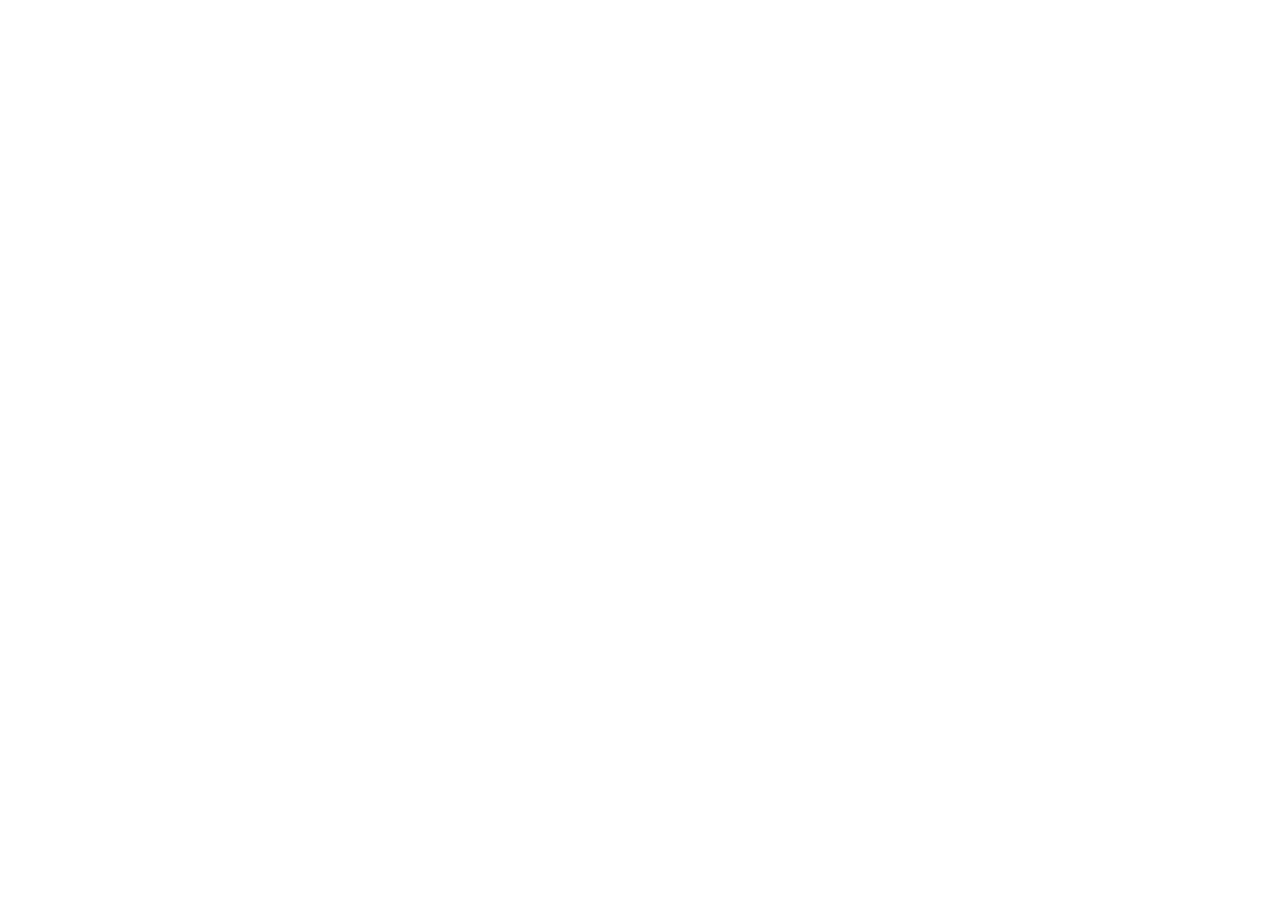
==== admin.html @ dae0c7b7 "Add files via upload" ====
<!doctype html>
<html lang="pt-BR">
<head>
  <meta charset="utf-8">
  <meta http-equiv="Content-Security-Policy" content="default-src 'self'; script-src 'self'; style-src 'self'; img-src 'self' https: data:; connect-src https://*.supabase.co https://viacep.com.br; base-uri 'none'; object-src 'none'; form-action 'self'">
  <meta name="referrer" content="strict-origin-when-cross-origin">
  <meta name="viewport" content="width=device-width, initial-scale=1">
  <meta name="robots" content="noindex, nofollow">
  <title>Painel do administrador</title>
  <link rel="icon" href="img/icon.svg" type="image/svg+xml">
  <link rel="stylesheet" href="css/style.css">
  <script type="module" src="js/admin.js"></script>
</head>
<body class="admin">
  <!-- LOGIN -->
  <section id="login" class="login" hidden>
    <form id="loginForm" class="card form login-card">
      <img src="img/icon.svg" alt="" width="48" height="48">
      <h1>Painel do lojista</h1>
      <label>E-mail<input name="email" type="email" required autocomplete="username" maxlength="120"></label>
      <label>Senha<input name="password" type="password" required autocomplete="current-password" maxlength="200"></label>
      <button class="btn primary block">Entrar</button>
      <p class="small muted center"><a href="./">← Voltar para a loja</a></p>
    </form>
  </section>

  <!-- PAINEL -->
  <div id="panel" hidden>
    <header class="topbar">
      <a href="./" class="brand" target="_blank" rel="noopener"><img src="img/icon.svg" alt="" width="30" height="30"><span>Painel</span></a>
      <nav class="nav tabs">
        <button data-tab="pedidos" class="active">Pedidos <b class="badge" id="badgePending" hidden></b></button>
        <button data-tab="produtos">Produtos <b class="badge warn" id="badgeStock" hidden></b></button>
        <button data-tab="sugestoes">Sugestões <b class="badge" id="badgeSugg" hidden></b></button>
      </nav>
      <div class="who"><span id="whoami"></span><button class="btn ghost sm" id="logout">Sair</button></div>
    </header>

    <main>
      <!-- PEDIDOS -->
      <section id="tab-pedidos" class="view">
        <div class="toolbar">
          <div class="chips" id="orderFilter">
            <button class="chip active" data-status="pendente">Pendentes</button>
            <button class="chip" data-status="confirmado">Confirmados</button>
            <button class="chip" data-status="enviado">Enviados</button>
            <button class="chip" data-status="concluido">Concluídos</button>
            <button class="chip" data-status="recusado">Recusados</button>
            <button class="chip" data-status="cancelado">Cancelados</button>
            <button class="chip" data-status="">Todos</button>
          </div>
          <button class="btn ghost sm" id="refreshOrders">↻ Atualizar</button>
        </div>
        <div id="orders" class="orders"></div>
      </section>

      <!-- PRODUTOS -->
      <section id="tab-produtos" class="view" hidden>
        <div class="toolbar">
          <div class="chips" id="productFilter">
            <button class="chip active" data-type="">Todos</button>
            <button class="chip" data-type="avulsa">Cartas avulsas</button>
            <button class="chip" data-type="lacrado">Lacrados</button>
            <button class="chip" data-type="baixo">Estoque baixo</button>
          </div>
          <div class="toolbar-right">
            <input type="search" id="productSearch" placeholder="Buscar produto…" aria-label="Buscar produto">
            <button class="btn primary" id="newProduct">+ Novo produto</button>
          </div>
        </div>
        <div class="table-wrap">
          <table class="table">
            <thead><tr><th></th><th>Produto</th><th>Tipo</th><th>Preço</th><th>Estoque</th><th>Visível</th><th></th></tr></thead>
            <tbody id="productRows"></tbody>
          </table>
        </div>
      </section>

      <!-- SUGESTÕES -->
      <section id="tab-sugestoes" class="view" hidden>
        <div class="toolbar"><h2>Sugestões dos clientes</h2></div>
        <div id="suggestions" class="suggestions"></div>
      </section>
    </main>
  </div>

  <!-- FORM PRODUTO -->
  <dialog id="productDialog" class="dialog wide">
    <form id="productForm" class="form" method="dialog">
      <div class="dialog-head"><h2 id="productFormTitle">Novo produto</h2><button type="button" class="icon-btn" data-close aria-label="Fechar">✕</button></div>
      <div class="grid-2">
        <label>Tipo
          <select name="type" required>
            <option value="avulsa">Carta avulsa</option>
            <option value="lacrado">Produto lacrado</option>
          </select>
        </label>
        <label>Nome<input name="name" required maxlength="150" placeholder="Ex.: Pikachu ex / Booster Box Surging Sparks"></label>
        <label>Coleção / expansão<input name="set_name" maxlength="100" placeholder="Ex.: Escarlate e Violeta 151"></label>
        <label data-only="avulsa">Número da carta<input name="card_number" maxlength="30" placeholder="Ex.: 025/165"></label>
        <label data-only="avulsa">Raridade<input name="rarity" maxlength="60" placeholder="Ex.: Ilustração Rara"></label>
        <label data-only="avulsa">Condição
          <select name="condition">
            <option value="">—</option>
            <option>NM (Praticamente nova)</option>
            <option>SP (Levemente jogada)</option>
            <option>MP (Moderadamente jogada)</option>
            <option>HP (Muito jogada)</option>
            <option>D (Danificada)</option>
          </select>
        </label>
        <label>Idioma
          <select name="language">
            <option value="">—</option>
            <option>Português</option><option>Inglês</option><option>Japonês</option><option>Espanhol</option><option>Outro</option>
          </select>
        </label>
        <label>Preço (R$)<input name="price" required inputmode="decimal" placeholder="0,00"></label>
        <label>Estoque<input name="stock" required type="number" min="0" max="100000" step="1" value="1"></label>
        <div class="span-2 image-field">
          <div id="imagePreview" class="image-preview"></div>
          <div class="image-inputs">
            <label>Imagem<input type="file" id="imageFile" accept="image/jpeg,image/png,image/webp"></label>
            <label>…ou link da imagem (https)<input name="image" maxlength="300" placeholder="https://…"></label>
          </div>
        </div>
        <label class="span-2">Descrição<textarea name="description" rows="3" maxlength="2000"></textarea></label>
        <label class="check"><input type="checkbox" name="active" checked> Visível na loja</label>
        <label class="check"><input type="checkbox" name="featured"> Destaque</label>
      </div>
      <div class="dialog-actions">
        <button type="button" class="btn ghost" data-close>Cancelar</button>
        <button class="btn primary" id="saveProduct">Salvar produto</button>
      </div>
    </form>
  </dialog>
</body>
</html>
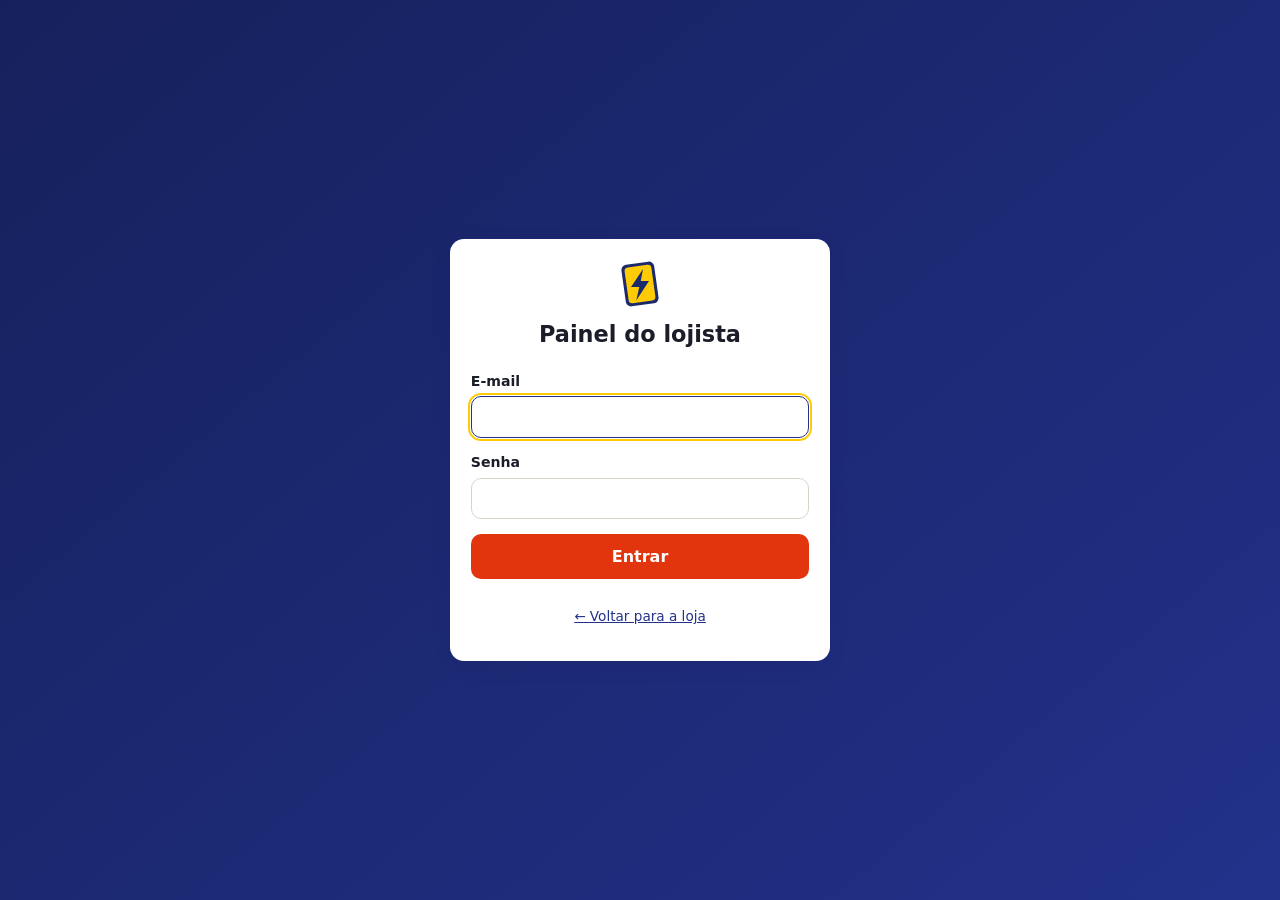
==== commit daf6a12e: "Corrige caminhos do painel admin e aceita URL do Supabase com /rest/v1 - admin.html: CSS, JS e ícone" ====
--- a/admin.html
+++ b/admin.html
@@ -7,15 +7,15 @@
   <meta name="viewport" content="width=device-width, initial-scale=1">
   <meta name="robots" content="noindex, nofollow">
   <title>Painel do administrador</title>
-  <link rel="icon" href="img/icon.svg" type="image/svg+xml">
-  <link rel="stylesheet" href="css/style.css">
-  <script type="module" src="js/admin.js"></script>
+  <link rel="icon" href="icon.svg" type="image/svg+xml">
+  <link rel="stylesheet" href="style.css">
+  <script type="module" src="admin.js"></script>
 </head>
 <body class="admin">
   <!-- LOGIN -->
   <section id="login" class="login" hidden>
     <form id="loginForm" class="card form login-card">
-      <img src="img/icon.svg" alt="" width="48" height="48">
+      <img src="icon.svg" alt="" width="48" height="48">
       <h1>Painel do lojista</h1>
       <label>E-mail<input name="email" type="email" required autocomplete="username" maxlength="120"></label>
       <label>Senha<input name="password" type="password" required autocomplete="current-password" maxlength="200"></label>
@@ -27,7 +27,7 @@
   <!-- PAINEL -->
   <div id="panel" hidden>
     <header class="topbar">
-      <a href="./" class="brand" target="_blank" rel="noopener"><img src="img/icon.svg" alt="" width="30" height="30"><span>Painel</span></a>
+      <a href="./" class="brand" target="_blank" rel="noopener"><img src="icon.svg" alt="" width="30" height="30"><span>Painel</span></a>
       <nav class="nav tabs">
         <button data-tab="pedidos" class="active">Pedidos <b class="badge" id="badgePending" hidden></b></button>
         <button data-tab="produtos">Produtos <b class="badge warn" id="badgeStock" hidden></b></button>
--- a/style.css
+++ b/style.css
@@ -0,0 +1,233 @@
+:root {
+  --navy: #16215c; --navy-2: #22318a; --yellow: #ffcb05; --yellow-2: #ffe066; --red: #e3350d; --green: #1f9d55;
+  --bg: #f6f4ee; --card: #fff; --ink: #1b1d29; --muted: #6b6f80; --line: #e6e2d8;
+  --radius: 14px; --shadow: 0 1px 2px rgba(22,33,92,.06), 0 6px 20px rgba(22,33,92,.07);
+  --font: ui-sans-serif, system-ui, -apple-system, "Segoe UI", Roboto, "Helvetica Neue", Arial, sans-serif;
+}
+* { box-sizing: border-box; }
+html { -webkit-text-size-adjust: 100%; }
+body { margin: 0; font-family: var(--font); background: var(--bg); color: var(--ink); line-height: 1.45; }
+img { max-width: 100%; display: block; }
+a { color: var(--navy-2); }
+h1, h2, h3, h4 { line-height: 1.15; margin: 0 0 .4em; }
+[hidden] { display: none !important; }
+.muted { color: var(--muted); } .small { font-size: .85rem; } .center { text-align: center; }
+
+/* ---------- Top */
+.ribbon { background: var(--yellow); color: var(--navy); text-align: center; font-size: .9rem; padding: .45rem 1rem; }
+.topbar { position: sticky; top: 0; z-index: 20; display: flex; align-items: center; gap: 1.2rem; padding: .7rem clamp(1rem, 4vw, 2.5rem); background: var(--navy); color: #fff; box-shadow: 0 2px 10px rgba(0,0,0,.15); }
+.brand { display: flex; align-items: center; gap: .55rem; color: #fff; text-decoration: none; font-weight: 800; font-size: 1.15rem; letter-spacing: -.01em; }
+.nav { display: flex; gap: .3rem; flex: 1; overflow-x: auto; }
+.nav a, .nav button { color: #dfe3ff; text-decoration: none; padding: .45rem .8rem; border-radius: 999px; font: inherit; font-size: .95rem; background: none; border: 0; cursor: pointer; white-space: nowrap; display: inline-flex; align-items: center; gap: .35rem; }
+.nav a:hover, .nav button:hover { background: rgba(255,255,255,.08); }
+.nav a.active, .nav button.active { background: rgba(255,255,255,.14); color: #fff; }
+.cart-btn { display: flex; align-items: center; gap: .45rem; background: var(--yellow); color: var(--navy); border: 0; border-radius: 999px; padding: .5rem .95rem; font: inherit; font-weight: 700; cursor: pointer; }
+.cart-btn b { background: var(--navy); color: #fff; border-radius: 999px; min-width: 1.5rem; padding: 0 .4rem; text-align: center; font-size: .85rem; }
+.cart-btn b.bump { animation: bump .35s; }
+@keyframes bump { 50% { transform: scale(1.4); } }
+.who { display: flex; align-items: center; gap: .6rem; font-size: .9rem; }
+.badge { background: var(--red); color: #fff; border-radius: 999px; font-size: .72rem; padding: .05rem .45rem; }
+.badge.warn { background: var(--yellow); color: var(--navy); }
+
+main { max-width: 1200px; margin: 0 auto; padding: 1.5rem clamp(1rem, 4vw, 2.5rem) 3rem; min-height: 60vh; }
+.view.narrow { max-width: 640px; margin: 0 auto; }
+.footer { text-align: center; padding: 2rem 1rem; border-top: 1px solid var(--line); color: var(--ink); }
+.footer p { margin: .2rem 0; }
+
+/* ---------- Hero */
+.hero { display: grid; grid-template-columns: 1.4fr 1fr; gap: 2rem; align-items: center; background: linear-gradient(120deg, var(--navy) 0%, var(--navy-2) 70%, #3a4fc2 100%); color: #fff; border-radius: 22px; padding: clamp(1.5rem, 4vw, 3rem); margin-bottom: 1.8rem; overflow: hidden; position: relative; }
+.hero::after { content: ""; position: absolute; inset: auto -10% -60% 40%; height: 120%; background: radial-gradient(circle, rgba(255,203,5,.25), transparent 60%); pointer-events: none; }
+.eyebrow { text-transform: uppercase; letter-spacing: .12em; font-size: .75rem; color: var(--yellow); font-weight: 700; margin: 0 0 .6rem; }
+.hero h1 { font-size: clamp(1.7rem, 4vw, 2.7rem); letter-spacing: -.02em; }
+.hero h1 span { color: var(--yellow); }
+.lead { color: #cfd5ff; max-width: 36ch; margin: 0; }
+.hero-cards { position: relative; height: 190px; }
+.hero-cards i { position: absolute; width: 120px; height: 168px; border-radius: 10px; left: 50%; top: 10px; background: linear-gradient(135deg, #fff6c7, var(--yellow) 40%, #f59e0b); border: 5px solid #ffe066; box-shadow: 0 10px 30px rgba(0,0,0,.35); }
+.hero-cards i:nth-child(1) { transform: translateX(-120%) rotate(-14deg); background: linear-gradient(135deg, #ffd5c7, var(--red)); }
+.hero-cards i:nth-child(2) { transform: translateX(-50%) rotate(0); z-index: 1; }
+.hero-cards i:nth-child(3) { transform: translateX(20%) rotate(14deg); background: linear-gradient(135deg, #c7e3ff, #3b82f6); }
+
+/* ---------- Toolbar & chips */
+.toolbar { display: flex; flex-wrap: wrap; gap: .8rem; align-items: center; justify-content: space-between; margin-bottom: 1.2rem; }
+.toolbar h2 { margin: 0; }
+.toolbar-right { display: flex; gap: .6rem; flex-wrap: wrap; align-items: center; }
+.chips { display: flex; gap: .4rem; flex-wrap: wrap; }
+.chip { border: 1px solid var(--line); background: var(--card); padding: .45rem .9rem; border-radius: 999px; font: inherit; font-size: .9rem; cursor: pointer; color: var(--ink); }
+.chip.active { background: var(--navy); color: #fff; border-color: var(--navy); }
+input, select, textarea { font: inherit; color: inherit; border: 1px solid #d7d3c8; border-radius: 10px; padding: .6rem .75rem; background: #fff; width: 100%; }
+input:focus, select:focus, textarea:focus { outline: 2px solid var(--yellow); outline-offset: 1px; border-color: var(--navy-2); }
+.toolbar-right input[type=search] { width: 230px; }
+.toolbar-right select { width: auto; }
+.check { display: inline-flex; align-items: center; gap: .4rem; font-size: .9rem; white-space: nowrap; }
+.check input { width: auto; }
+
+/* ---------- Buttons */
+.btn { display: inline-flex; align-items: center; justify-content: center; gap: .4rem; border: 0; border-radius: 10px; padding: .7rem 1.1rem; font: inherit; font-weight: 700; cursor: pointer; text-decoration: none; transition: transform .1s, filter .15s; }
+.btn:active { transform: translateY(1px); }
+.btn:disabled { opacity: .45; cursor: not-allowed; }
+.btn.sm { padding: .45rem .8rem; font-size: .88rem; }
+.btn.block { width: 100%; }
+.btn.primary { background: var(--red); color: #fff; } .btn.primary:hover:not(:disabled) { filter: brightness(1.08); }
+.btn.success { background: var(--green); color: #fff; }
+.btn.danger { background: #fff; color: var(--red); border: 1px solid #f3b9a9; }
+.btn.ghost { background: transparent; color: inherit; border: 1px solid currentColor; opacity: .9; }
+.btn.whatsapp { background: #25d366; color: #073b1c; }
+.icon-btn { border: 0; background: none; font-size: 1.1rem; cursor: pointer; padding: .3rem .5rem; border-radius: 8px; color: inherit; }
+.icon-btn:hover { background: rgba(0,0,0,.06); }
+.link { background: none; border: 0; padding: 0; font: inherit; font-size: .88rem; color: var(--navy-2); cursor: pointer; text-decoration: underline; text-underline-offset: 2px; }
+.link.danger { color: var(--red); }
+
+/* ---------- Product grid */
+.grid { display: grid; grid-template-columns: repeat(auto-fill, minmax(215px, 1fr)); gap: 1.1rem; }
+.product { background: var(--card); border-radius: var(--radius); box-shadow: var(--shadow); overflow: hidden; display: flex; flex-direction: column; transition: transform .18s, box-shadow .18s; }
+.product:hover { transform: translateY(-3px); box-shadow: 0 10px 30px rgba(22,33,92,.14); }
+.product.out { opacity: .6; }
+.product-media { position: relative; border: 0; padding: 0; background: #efece3; cursor: pointer; aspect-ratio: 5 / 6; overflow: hidden; }
+.product-media::after { content: ""; position: absolute; inset: 0; background: linear-gradient(115deg, transparent 30%, rgba(255,255,255,.45) 45%, transparent 60%); transform: translateX(-100%); transition: transform .7s; pointer-events: none; }
+.product:hover .product-media::after { transform: translateX(100%); }
+.thumb { width: 100%; height: 100%; object-fit: contain; padding: .6rem; }
+.thumb-empty { display: grid; place-items: center; background: repeating-linear-gradient(45deg, #ece8dc 0 10px, #f3f0e7 10px 20px); }
+.thumb-empty span { font-weight: 800; letter-spacing: .15em; font-size: .7rem; color: var(--muted); border: 2px dashed #cfc9b8; padding: .4rem .6rem; border-radius: 6px; }
+.tag { position: absolute; top: .6rem; left: .6rem; font-size: .7rem; font-weight: 800; text-transform: uppercase; letter-spacing: .06em; padding: .22rem .55rem; border-radius: 6px; background: var(--navy); color: #fff; }
+.tag.lacrado { background: var(--red); }
+.tag.star { top: auto; bottom: .6rem; background: var(--yellow); color: var(--navy); }
+.tag.inline { position: static; display: inline-block; }
+.product-body { padding: .85rem .95rem 1rem; display: flex; flex-direction: column; flex: 1; }
+.product-body h3 { font-size: 1rem; margin-bottom: .2rem; }
+.detail { color: var(--muted); font-size: .8rem; margin: 0 0 .8rem; min-height: 1.2em; }
+.product-foot { margin-top: auto; display: flex; align-items: flex-end; justify-content: space-between; gap: .5rem; }
+.price { font-size: 1.15rem; color: var(--navy); display: block; }
+.price.big { font-size: 1.7rem; font-weight: 800; margin: .6rem 0 .1rem; }
+.stock { color: var(--muted); font-size: .75rem; } .stock.low { color: var(--red); font-weight: 700; }
+.empty { color: var(--muted); text-align: center; padding: 2.5rem 1rem; grid-column: 1 / -1; }
+
+/* ---------- Cards & forms */
+.card { background: var(--card); border-radius: var(--radius); box-shadow: var(--shadow); padding: 1.3rem; }
+.form { display: grid; gap: .9rem; }
+.form label { display: grid; gap: .3rem; font-size: .88rem; font-weight: 600; }
+.form label small { font-weight: 400; color: var(--muted); }
+.form label.check { display: inline-flex; font-weight: 500; }
+.row-form { grid-template-columns: 1fr 1fr auto; align-items: end; }
+.grid-2 { display: grid; grid-template-columns: 1fr 1fr; gap: .8rem 1rem; }
+.span-2 { grid-column: span 2; }
+.hp { position: absolute; left: -9999px; width: 1px; height: 1px; opacity: 0; }
+.notice { background: #fff8d6; border: 1px solid #f5e08a; color: #5b4a00; padding: .7rem .9rem; border-radius: 10px; font-size: .9rem; margin: 0; }
+.shipping-info { font-size: .92rem; color: var(--muted); }
+.shipping-info.free { background: #e5f7ec; color: #0f6b38; font-weight: 700; padding: .7rem .9rem; border-radius: 10px; }
+.sum { display: flex; justify-content: space-between; align-items: center; padding: .25rem 0; gap: 1rem; }
+.sum.big { font-size: 1.1rem; border-top: 1px dashed var(--line); padding-top: .6rem; margin-top: .3rem; }
+
+/* ---------- Drawer */
+.drawer-backdrop { position: fixed; inset: 0; background: rgba(10,14,40,.45); z-index: 40; }
+.drawer { position: fixed; top: 0; right: 0; bottom: 0; width: min(420px, 100%); background: var(--bg); z-index: 41; display: flex; flex-direction: column; transform: translateX(100%); transition: transform .25s ease; box-shadow: -10px 0 30px rgba(0,0,0,.2); }
+.drawer.open { transform: none; }
+.drawer-head, .dialog-head { display: flex; justify-content: space-between; align-items: center; gap: 1rem; }
+.drawer-head { padding: 1rem 1.2rem; border-bottom: 1px solid var(--line); }
+.drawer-head h2, .dialog-head h2 { margin: 0; font-size: 1.25rem; }
+.cart-items { flex: 1; overflow-y: auto; padding: .6rem 1.2rem; }
+.cart-line { display: grid; grid-template-columns: 58px 1fr auto; gap: .8rem; padding: .8rem 0; border-bottom: 1px solid var(--line); align-items: center; }
+.cart-thumb { width: 58px; height: 70px; object-fit: contain; background: #efece3; border-radius: 8px; }
+.cart-thumb.thumb-empty span { font-size: .5rem; padding: .2rem; }
+.cart-info { display: grid; gap: .2rem; font-size: .92rem; }
+.cart-right { display: grid; justify-items: end; gap: .3rem; font-size: .92rem; }
+.drawer-foot { padding: 1rem 1.2rem 1.3rem; border-top: 1px solid var(--line); background: #fff; display: grid; gap: .6rem; }
+.drawer-foot p { margin: 0; }
+.qty { display: inline-flex; align-items: center; border: 1px solid var(--line); border-radius: 10px; background: #fff; width: max-content; }
+.qty button { border: 0; background: none; width: 2.2rem; height: 2.2rem; font-size: 1.1rem; cursor: pointer; color: var(--navy); }
+.qty.sm button { width: 1.8rem; height: 1.8rem; font-size: 1rem; }
+.qty-val, .stock-val { min-width: 1.8rem; text-align: center; font-weight: 700; }
+.stock-val.low { color: var(--red); }
+
+/* ---------- Dialogs */
+.dialog { border: 0; border-radius: 18px; padding: 1.3rem; width: min(560px, calc(100% - 1.5rem)); max-height: calc(100dvh - 2rem); box-shadow: 0 20px 60px rgba(0,0,0,.3); background: var(--bg); color: var(--ink); }
+.dialog.wide { width: min(760px, calc(100% - 1.5rem)); }
+.dialog::backdrop { background: rgba(10,14,40,.55); }
+.dialog-actions { display: flex; justify-content: flex-end; gap: .6rem; }
+.pd { display: grid; grid-template-columns: 1fr 1.1fr; gap: 1.3rem; margin-top: .8rem; }
+.pd-media { background: #efece3; border-radius: 12px; aspect-ratio: 5 / 6; overflow: hidden; }
+.pd-img { width: 100%; height: 100%; object-fit: contain; padding: .8rem; }
+.pd-info h2 { font-size: 1.4rem; }
+.specs { display: grid; grid-template-columns: auto 1fr; gap: .25rem .8rem; font-size: .9rem; margin: .6rem 0; }
+.specs dt { color: var(--muted); } .specs dd { margin: 0; font-weight: 600; }
+.pd-desc { font-size: .92rem; white-space: pre-line; }
+.pd-buy { display: flex; gap: .6rem; margin-top: .8rem; flex-wrap: wrap; }
+.done { text-align: center; display: grid; gap: .6rem; justify-items: center; }
+.done p { margin: 0; }
+.done-icon { width: 64px; height: 64px; border-radius: 50%; background: var(--green); color: #fff; display: grid; place-items: center; font-size: 2rem; font-weight: 800; }
+.code { font-family: ui-monospace, SFMono-Regular, Menlo, monospace; font-size: 1.7rem; font-weight: 800; letter-spacing: .08em; background: var(--yellow); color: var(--navy); padding: .3rem .9rem; border-radius: 10px; }
+.code.sm { font-size: 1rem; padding: .15rem .5rem; }
+
+/* ---------- Orders */
+.order-view { margin-top: 1rem; display: grid; gap: .5rem; }
+.order-top { display: flex; justify-content: space-between; align-items: center; gap: .8rem; flex-wrap: wrap; }
+.order-items { list-style: none; padding: 0; margin: .3rem 0; display: grid; gap: .35rem; font-size: .92rem; }
+.order-items li { display: flex; justify-content: space-between; gap: 1rem; }
+.status { font-size: .78rem; font-weight: 800; padding: .25rem .65rem; border-radius: 999px; background: #eee; }
+.s-pendente { background: #fff1c2; color: #7a5b00; } .s-confirmado { background: #dcfce7; color: #166534; }
+.s-enviado { background: #dbeafe; color: #1e40af; } .s-concluido { background: #e0e7ff; color: #3730a3; }
+.s-recusado, .s-cancelado { background: #fee2e2; color: #991b1b; }
+.orders, .suggestions { display: grid; gap: 1rem; }
+.order { display: grid; gap: .9rem; border-left: 5px solid #ddd; }
+.s-border-pendente { border-left-color: var(--yellow); } .s-border-confirmado { border-left-color: var(--green); }
+.s-border-enviado { border-left-color: #3b82f6; } .s-border-recusado, .s-border-cancelado { border-left-color: var(--red); opacity: .8; }
+.order-grid { display: grid; grid-template-columns: 1fr 1.2fr; gap: 1.4rem; }
+.order-customer p { margin: .15rem 0; font-size: .92rem; }
+.order-items-box { background: #faf9f5; border: 1px solid var(--line); border-radius: 10px; padding: .8rem 1rem; }
+.inline-money { display: inline-flex; align-items: center; gap: .3rem; font-weight: 600; }
+.money { width: 110px; text-align: right; padding: .4rem .6rem; }
+.free-badge { background: #e5f7ec; color: #0f6b38; font-weight: 800; font-size: .8rem; padding: .2rem .55rem; border-radius: 6px; }
+.order-actions { display: flex; flex-wrap: wrap; align-items: center; gap: .7rem; }
+.spacer { flex: 1; }
+
+/* ---------- Admin table */
+.admin main { max-width: 1280px; }
+.table-wrap { overflow-x: auto; background: var(--card); border-radius: var(--radius); box-shadow: var(--shadow); }
+.table { width: 100%; border-collapse: collapse; font-size: .92rem; }
+.table th { text-align: left; font-size: .75rem; text-transform: uppercase; letter-spacing: .06em; color: var(--muted); padding: .8rem; border-bottom: 1px solid var(--line); }
+.table td { padding: .6rem .8rem; border-bottom: 1px solid var(--line); vertical-align: middle; }
+.table tr.inactive td { opacity: .5; }
+.table-thumb { width: 44px; height: 54px; object-fit: contain; background: #efece3; border-radius: 6px; }
+.table-thumb.thumb-empty span { font-size: .42rem; letter-spacing: 0; padding: .15rem; border-width: 1px; }
+.row-actions { white-space: nowrap; display: flex; gap: .8rem; }
+.switch { position: relative; display: inline-block; width: 40px; height: 22px; }
+.switch input { opacity: 0; width: 0; height: 0; }
+.switch span { position: absolute; inset: 0; background: #ccc; border-radius: 999px; transition: .2s; cursor: pointer; }
+.switch span::before { content: ""; position: absolute; width: 16px; height: 16px; left: 3px; top: 3px; background: #fff; border-radius: 50%; transition: .2s; }
+.switch input:checked + span { background: var(--green); }
+.switch input:checked + span::before { transform: translateX(18px); }
+.switch input:focus-visible + span { outline: 2px solid var(--yellow); }
+.image-field { display: grid; grid-template-columns: 110px 1fr; gap: 1rem; align-items: center; }
+.image-preview { width: 110px; height: 132px; background: #efece3; border-radius: 10px; display: grid; place-items: center; overflow: hidden; }
+.image-preview img { width: 100%; height: 100%; object-fit: contain; }
+.image-inputs { display: grid; gap: .6rem; }
+.suggestion { display: grid; gap: .3rem; border-left: 5px solid var(--yellow); }
+.suggestion p { margin: 0; }
+.suggestion select { width: auto; padding: .3rem .5rem; font-size: .85rem; }
+.sg-vista { border-left-color: #93c5fd; } .sg-atendida { border-left-color: var(--green); } .sg-arquivada { border-left-color: #ccc; opacity: .65; }
+.login { min-height: 100dvh; display: grid; place-items: center; padding: 1rem; background: linear-gradient(140deg, var(--navy), var(--navy-2)); }
+.login-card { width: min(380px, 100%); justify-items: stretch; }
+.login-card img { justify-self: center; }
+.login-card h1 { text-align: center; font-size: 1.4rem; }
+
+/* ---------- Toasts */
+.toasts { position: fixed; bottom: 1.2rem; left: 50%; transform: translateX(-50%); z-index: 100; display: grid; gap: .5rem; width: min(420px, calc(100% - 2rem)); }
+.toast { background: var(--navy); color: #fff; padding: .75rem 1rem; border-radius: 10px; box-shadow: 0 8px 24px rgba(0,0,0,.25); font-size: .92rem; transition: opacity .4s, transform .4s; }
+.toast-err { background: #b91c1c; } .toast-warn { background: #a16207; }
+.toast.out { opacity: 0; transform: translateY(8px); }
+
+/* ---------- Responsivo */
+@media (max-width: 800px) {
+  .hero { grid-template-columns: 1fr; } .hero-cards { display: none; }
+  .order-grid, .pd { grid-template-columns: 1fr; }
+  .topbar { flex-wrap: wrap; gap: .6rem; }
+  .topbar .nav { order: 3; flex-basis: 100%; }
+  .cart-btn, .who { margin-left: auto; }
+  .cart-btn span { display: none; }
+}
+@media (max-width: 560px) {
+  .grid { grid-template-columns: repeat(2, 1fr); gap: .7rem; }
+  .product-foot { flex-direction: column; align-items: stretch; }
+  .grid-2, .row-form { grid-template-columns: 1fr; } .span-2 { grid-column: auto; }
+  .toolbar-right, .toolbar-right input[type=search] { width: 100%; }
+  .image-field { grid-template-columns: 1fr; }
+}
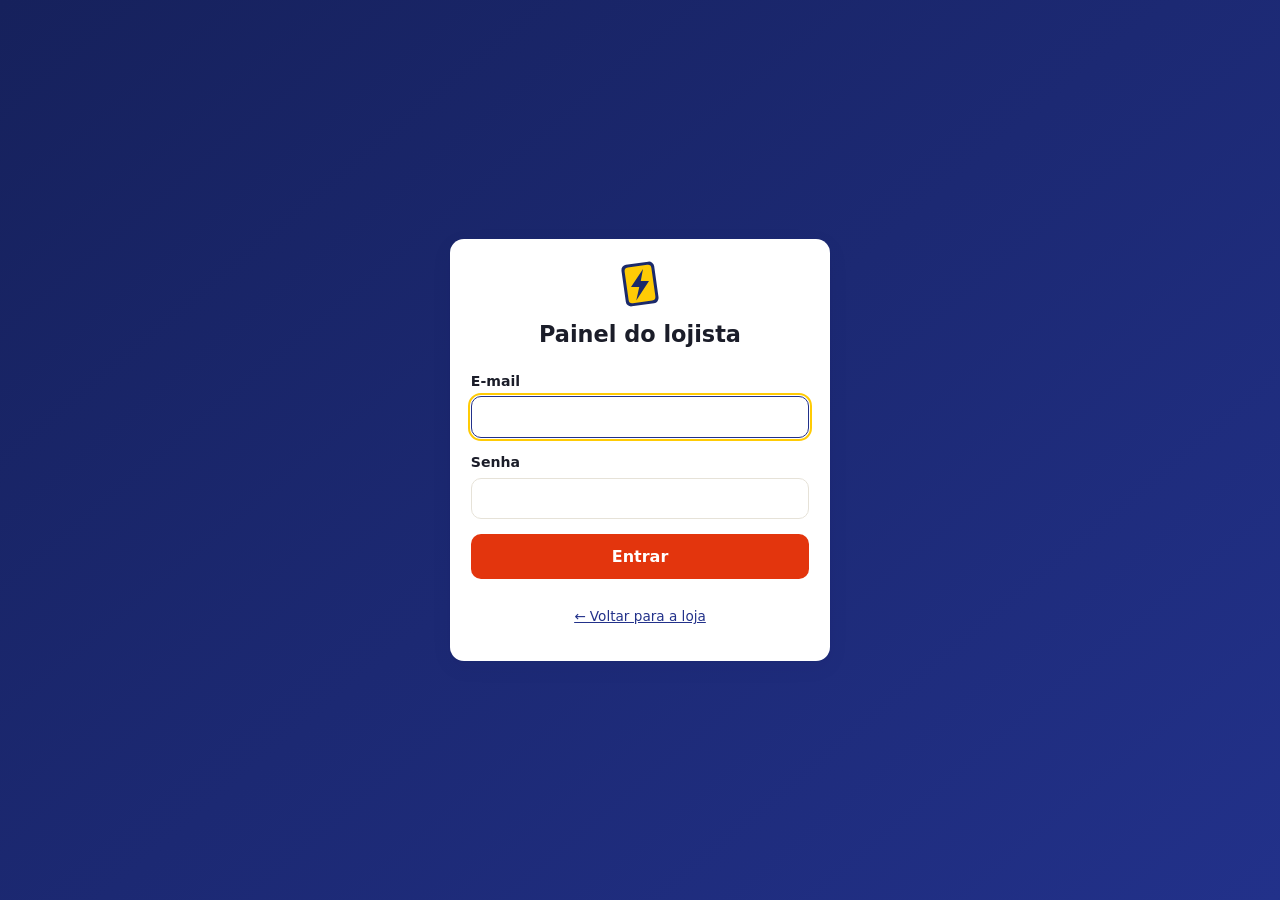
==== commit ca56d17f: "Adiciona aba Aparência no painel: logo, cores, fontes, textos e prévia ao vivo - theme.js: temas pro" ====
--- a/admin.html
+++ b/admin.html
@@ -15,7 +15,7 @@
   <!-- LOGIN -->
   <section id="login" class="login" hidden>
     <form id="loginForm" class="card form login-card">
-      <img src="icon.svg" alt="" width="48" height="48">
+      <img src="icon.svg" alt="" width="48" height="48" data-logo>
       <h1>Painel do lojista</h1>
       <label>E-mail<input name="email" type="email" required autocomplete="username" maxlength="120"></label>
       <label>Senha<input name="password" type="password" required autocomplete="current-password" maxlength="200"></label>
@@ -27,11 +27,12 @@
   <!-- PAINEL -->
   <div id="panel" hidden>
     <header class="topbar">
-      <a href="./" class="brand" target="_blank" rel="noopener"><img src="icon.svg" alt="" width="30" height="30"><span>Painel</span></a>
+      <a href="./" class="brand" target="_blank" rel="noopener"><img src="icon.svg" alt="" width="30" height="30" data-logo><span>Painel</span></a>
       <nav class="nav tabs">
         <button data-tab="pedidos" class="active">Pedidos <b class="badge" id="badgePending" hidden></b></button>
         <button data-tab="produtos">Produtos <b class="badge warn" id="badgeStock" hidden></b></button>
         <button data-tab="sugestoes">Sugestões <b class="badge" id="badgeSugg" hidden></b></button>
+        <button data-tab="aparencia">🎨 Aparência</button>
       </nav>
       <div class="who"><span id="whoami"></span><button class="btn ghost sm" id="logout">Sair</button></div>
     </header>
@@ -80,6 +81,86 @@
       <section id="tab-sugestoes" class="view" hidden>
         <div class="toolbar"><h2>Sugestões dos clientes</h2></div>
         <div id="suggestions" class="suggestions"></div>
+      </section>
+
+      <!-- APARÊNCIA -->
+      <section id="tab-aparencia" class="view" hidden>
+        <div id="appearanceError"></div>
+        <div class="appearance" id="appearance">
+          <form id="themeForm" class="form appearance-form" autocomplete="off">
+            <fieldset>
+              <legend>Identidade</legend>
+              <label>Nome da loja <small>(vazio = usa o do config.js)</small><input name="storeName" maxlength="60"></label>
+              <div>
+                <p class="field-label">Logo</p>
+                <div class="upload-row">
+                  <div class="upload-preview" id="logoPreview"></div>
+                  <div class="upload-actions">
+                    <label class="btn ghost sm">Enviar logo<input type="file" id="logoFile" accept="image/png,image/jpeg,image/webp" hidden></label>
+                    <button type="button" class="link danger" id="logoRemove">remover</button>
+                    <small class="muted">PNG com fundo transparente fica melhor (máx. 5 MB).</small>
+                  </div>
+                </div>
+              </div>
+              <label class="check"><input type="checkbox" name="showName"> Mostrar o nome da loja ao lado do logo</label>
+            </fieldset>
+
+            <fieldset>
+              <legend>Cores</legend>
+              <p class="small muted">Comece por um tema pronto e ajuste o que quiser:</p>
+              <div class="presets" id="presets"></div>
+              <div class="colors-grid" id="colorFields"></div>
+              <p class="small muted">O texto sobre cada cor fica claro ou escuro automaticamente, para manter a leitura.</p>
+            </fieldset>
+
+            <fieldset>
+              <legend>Estilo</legend>
+              <label>Fonte<select name="font" id="fontSelect"></select></label>
+              <label>Arredondamento dos cantos
+                <div class="range-row"><input type="range" name="radius" min="0" max="28" step="1"><b id="radiusVal"></b></div>
+              </label>
+            </fieldset>
+
+            <fieldset>
+              <legend>Textos da loja</legend>
+              <label>Faixa do topo<input name="t_ribbon" maxlength="120"></label>
+              <label>Chamada pequena do banner<input name="t_eyebrow" maxlength="120"></label>
+              <label>Título do banner<input name="t_title" maxlength="120"></label>
+              <label>Título — parte colorida<input name="t_highlight" maxlength="120"></label>
+              <label>Descrição do banner<textarea name="t_lead" rows="3" maxlength="300"></textarea></label>
+              <label>Rodapé<input name="t_footer" maxlength="120"></label>
+            </fieldset>
+
+            <fieldset>
+              <legend>Imagem do banner</legend>
+              <div class="upload-row">
+                <div class="upload-preview" id="heroPreview"></div>
+                <div class="upload-actions">
+                  <label class="btn ghost sm">Enviar imagem<input type="file" id="heroFile" accept="image/png,image/jpeg,image/webp" hidden></label>
+                  <button type="button" class="link danger" id="heroRemove">remover</button>
+                  <small class="muted">Substitui as cartas decorativas do banner (ex.: foto dos seus produtos).</small>
+                </div>
+              </div>
+            </fieldset>
+
+            <div class="save-bar">
+              <button type="button" class="btn ghost sm" id="themeReset">Restaurar padrão</button>
+              <button type="button" class="btn ghost sm" id="themeDiscard">Descartar</button>
+              <button class="btn primary" id="themeSave">Salvar aparência</button>
+            </div>
+          </form>
+
+          <div class="preview-pane">
+            <div class="preview-bar">
+              <strong>Prévia ao vivo <small class="muted">(só você vê até salvar)</small></strong>
+              <div class="chips">
+                <button type="button" class="chip active" data-device="desktop">Computador</button>
+                <button type="button" class="chip" data-device="mobile">Celular</button>
+              </div>
+            </div>
+            <iframe id="previewFrame" class="preview-frame" title="Prévia da loja"></iframe>
+          </div>
+        </div>
       </section>
     </main>
   </div>
--- a/style.css
+++ b/style.css
@@ -1,6 +1,7 @@
 :root {
   --navy: #16215c; --navy-2: #22318a; --yellow: #ffcb05; --yellow-2: #ffe066; --red: #e3350d; --green: #1f9d55;
   --bg: #f6f4ee; --card: #fff; --ink: #1b1d29; --muted: #6b6f80; --line: #e6e2d8;
+  --on-navy: #fff; --on-yellow: #16215c; --on-red: #fff; --soft: #efece3; --field: #fff;
   --radius: 14px; --shadow: 0 1px 2px rgba(22,33,92,.06), 0 6px 20px rgba(22,33,92,.07);
   --font: ui-sans-serif, system-ui, -apple-system, "Segoe UI", Roboto, "Helvetica Neue", Arial, sans-serif;
 }
@@ -8,26 +9,27 @@
 html { -webkit-text-size-adjust: 100%; }
 body { margin: 0; font-family: var(--font); background: var(--bg); color: var(--ink); line-height: 1.45; }
 img { max-width: 100%; display: block; }
-a { color: var(--navy-2); }
+a { color: var(--link, var(--navy-2)); }
 h1, h2, h3, h4 { line-height: 1.15; margin: 0 0 .4em; }
 [hidden] { display: none !important; }
 .muted { color: var(--muted); } .small { font-size: .85rem; } .center { text-align: center; }
 
 /* ---------- Top */
-.ribbon { background: var(--yellow); color: var(--navy); text-align: center; font-size: .9rem; padding: .45rem 1rem; }
-.topbar { position: sticky; top: 0; z-index: 20; display: flex; align-items: center; gap: 1.2rem; padding: .7rem clamp(1rem, 4vw, 2.5rem); background: var(--navy); color: #fff; box-shadow: 0 2px 10px rgba(0,0,0,.15); }
-.brand { display: flex; align-items: center; gap: .55rem; color: #fff; text-decoration: none; font-weight: 800; font-size: 1.15rem; letter-spacing: -.01em; }
+.ribbon { background: var(--yellow); color: var(--on-yellow); text-align: center; font-size: .9rem; padding: .45rem 1rem; }
+.topbar { position: sticky; top: 0; z-index: 20; display: flex; align-items: center; gap: 1.2rem; padding: .7rem clamp(1rem, 4vw, 2.5rem); background: var(--navy); color: var(--on-navy); box-shadow: 0 2px 10px rgba(0,0,0,.15); }
+.brand { display: flex; align-items: center; gap: .55rem; color: inherit; text-decoration: none; font-weight: 800; font-size: 1.15rem; letter-spacing: -.01em; }
 .nav { display: flex; gap: .3rem; flex: 1; overflow-x: auto; }
-.nav a, .nav button { color: #dfe3ff; text-decoration: none; padding: .45rem .8rem; border-radius: 999px; font: inherit; font-size: .95rem; background: none; border: 0; cursor: pointer; white-space: nowrap; display: inline-flex; align-items: center; gap: .35rem; }
-.nav a:hover, .nav button:hover { background: rgba(255,255,255,.08); }
-.nav a.active, .nav button.active { background: rgba(255,255,255,.14); color: #fff; }
-.cart-btn { display: flex; align-items: center; gap: .45rem; background: var(--yellow); color: var(--navy); border: 0; border-radius: 999px; padding: .5rem .95rem; font: inherit; font-weight: 700; cursor: pointer; }
-.cart-btn b { background: var(--navy); color: #fff; border-radius: 999px; min-width: 1.5rem; padding: 0 .4rem; text-align: center; font-size: .85rem; }
+.nav a, .nav button { color: inherit; opacity: .82; text-decoration: none; padding: .45rem .8rem; border-radius: 999px; font: inherit; font-size: .95rem; background: none; border: 0; cursor: pointer; white-space: nowrap; display: inline-flex; align-items: center; gap: .35rem; }
+.nav a:hover, .nav button:hover { background: color-mix(in srgb, var(--on-navy) 8%, transparent); }
+.nav a.active, .nav button.active { background: color-mix(in srgb, var(--on-navy) 14%, transparent); opacity: 1; }
+.nav a:hover, .nav button:hover { opacity: 1; }
+.cart-btn { display: flex; align-items: center; gap: .45rem; background: var(--yellow); color: var(--on-yellow); border: 0; border-radius: 999px; padding: .5rem .95rem; font: inherit; font-weight: 700; cursor: pointer; }
+.cart-btn b { background: var(--navy); color: var(--on-navy); border-radius: 999px; min-width: 1.5rem; padding: 0 .4rem; text-align: center; font-size: .85rem; }
 .cart-btn b.bump { animation: bump .35s; }
 @keyframes bump { 50% { transform: scale(1.4); } }
 .who { display: flex; align-items: center; gap: .6rem; font-size: .9rem; }
-.badge { background: var(--red); color: #fff; border-radius: 999px; font-size: .72rem; padding: .05rem .45rem; }
-.badge.warn { background: var(--yellow); color: var(--navy); }
+.badge { background: var(--red); color: var(--on-red); border-radius: 999px; font-size: .72rem; padding: .05rem .45rem; }
+.badge.warn { background: var(--yellow); color: var(--on-yellow); }
 
 main { max-width: 1200px; margin: 0 auto; padding: 1.5rem clamp(1rem, 4vw, 2.5rem) 3rem; min-height: 60vh; }
 .view.narrow { max-width: 640px; margin: 0 auto; }
@@ -35,12 +37,13 @@
 .footer p { margin: .2rem 0; }
 
 /* ---------- Hero */
-.hero { display: grid; grid-template-columns: 1.4fr 1fr; gap: 2rem; align-items: center; background: linear-gradient(120deg, var(--navy) 0%, var(--navy-2) 70%, #3a4fc2 100%); color: #fff; border-radius: 22px; padding: clamp(1.5rem, 4vw, 3rem); margin-bottom: 1.8rem; overflow: hidden; position: relative; }
-.hero::after { content: ""; position: absolute; inset: auto -10% -60% 40%; height: 120%; background: radial-gradient(circle, rgba(255,203,5,.25), transparent 60%); pointer-events: none; }
+.hero { display: grid; grid-template-columns: 1.4fr 1fr; gap: 2rem; align-items: center; background: linear-gradient(120deg, var(--navy) 0%, var(--navy-2) 100%); color: var(--on-navy); border-radius: 22px; padding: clamp(1.5rem, 4vw, 3rem); margin-bottom: 1.8rem; overflow: hidden; position: relative; }
+.hero::after { content: ""; position: absolute; inset: auto -10% -60% 40%; height: 120%; background: radial-gradient(circle, color-mix(in srgb, var(--yellow) 25%, transparent), transparent 60%); pointer-events: none; }
 .eyebrow { text-transform: uppercase; letter-spacing: .12em; font-size: .75rem; color: var(--yellow); font-weight: 700; margin: 0 0 .6rem; }
 .hero h1 { font-size: clamp(1.7rem, 4vw, 2.7rem); letter-spacing: -.02em; }
 .hero h1 span { color: var(--yellow); }
-.lead { color: #cfd5ff; max-width: 36ch; margin: 0; }
+.hero h1 span.h-title { color: inherit; }
+.lead { color: inherit; opacity: .85; max-width: 36ch; margin: 0; }
 .hero-cards { position: relative; height: 190px; }
 .hero-cards i { position: absolute; width: 120px; height: 168px; border-radius: 10px; left: 50%; top: 10px; background: linear-gradient(135deg, #fff6c7, var(--yellow) 40%, #f59e0b); border: 5px solid #ffe066; box-shadow: 0 10px 30px rgba(0,0,0,.35); }
 .hero-cards i:nth-child(1) { transform: translateX(-120%) rotate(-14deg); background: linear-gradient(135deg, #ffd5c7, var(--red)); }
@@ -53,8 +56,8 @@
 .toolbar-right { display: flex; gap: .6rem; flex-wrap: wrap; align-items: center; }
 .chips { display: flex; gap: .4rem; flex-wrap: wrap; }
 .chip { border: 1px solid var(--line); background: var(--card); padding: .45rem .9rem; border-radius: 999px; font: inherit; font-size: .9rem; cursor: pointer; color: var(--ink); }
-.chip.active { background: var(--navy); color: #fff; border-color: var(--navy); }
-input, select, textarea { font: inherit; color: inherit; border: 1px solid #d7d3c8; border-radius: 10px; padding: .6rem .75rem; background: #fff; width: 100%; }
+.chip.active { background: var(--navy); color: var(--on-navy); border-color: var(--navy); }
+input, select, textarea { font: inherit; color: inherit; border: 1px solid var(--line); border-radius: 10px; padding: .6rem .75rem; background: var(--field); width: 100%; }
 input:focus, select:focus, textarea:focus { outline: 2px solid var(--yellow); outline-offset: 1px; border-color: var(--navy-2); }
 .toolbar-right input[type=search] { width: 230px; }
 .toolbar-right select { width: auto; }
@@ -67,14 +70,14 @@
 .btn:disabled { opacity: .45; cursor: not-allowed; }
 .btn.sm { padding: .45rem .8rem; font-size: .88rem; }
 .btn.block { width: 100%; }
-.btn.primary { background: var(--red); color: #fff; } .btn.primary:hover:not(:disabled) { filter: brightness(1.08); }
+.btn.primary { background: var(--red); color: var(--on-red); } .btn.primary:hover:not(:disabled) { filter: brightness(1.08); }
 .btn.success { background: var(--green); color: #fff; }
-.btn.danger { background: #fff; color: var(--red); border: 1px solid #f3b9a9; }
+.btn.danger { background: var(--card); color: var(--red); border: 1px solid #f3b9a9; }
 .btn.ghost { background: transparent; color: inherit; border: 1px solid currentColor; opacity: .9; }
 .btn.whatsapp { background: #25d366; color: #073b1c; }
 .icon-btn { border: 0; background: none; font-size: 1.1rem; cursor: pointer; padding: .3rem .5rem; border-radius: 8px; color: inherit; }
 .icon-btn:hover { background: rgba(0,0,0,.06); }
-.link { background: none; border: 0; padding: 0; font: inherit; font-size: .88rem; color: var(--navy-2); cursor: pointer; text-decoration: underline; text-underline-offset: 2px; }
+.link { background: none; border: 0; padding: 0; font: inherit; font-size: .88rem; color: var(--link, var(--navy-2)); cursor: pointer; text-decoration: underline; text-underline-offset: 2px; }
 .link.danger { color: var(--red); }
 
 /* ---------- Product grid */
@@ -82,21 +85,21 @@
 .product { background: var(--card); border-radius: var(--radius); box-shadow: var(--shadow); overflow: hidden; display: flex; flex-direction: column; transition: transform .18s, box-shadow .18s; }
 .product:hover { transform: translateY(-3px); box-shadow: 0 10px 30px rgba(22,33,92,.14); }
 .product.out { opacity: .6; }
-.product-media { position: relative; border: 0; padding: 0; background: #efece3; cursor: pointer; aspect-ratio: 5 / 6; overflow: hidden; }
+.product-media { position: relative; border: 0; padding: 0; background: var(--soft); cursor: pointer; aspect-ratio: 5 / 6; overflow: hidden; }
 .product-media::after { content: ""; position: absolute; inset: 0; background: linear-gradient(115deg, transparent 30%, rgba(255,255,255,.45) 45%, transparent 60%); transform: translateX(-100%); transition: transform .7s; pointer-events: none; }
 .product:hover .product-media::after { transform: translateX(100%); }
 .thumb { width: 100%; height: 100%; object-fit: contain; padding: .6rem; }
-.thumb-empty { display: grid; place-items: center; background: repeating-linear-gradient(45deg, #ece8dc 0 10px, #f3f0e7 10px 20px); }
-.thumb-empty span { font-weight: 800; letter-spacing: .15em; font-size: .7rem; color: var(--muted); border: 2px dashed #cfc9b8; padding: .4rem .6rem; border-radius: 6px; }
-.tag { position: absolute; top: .6rem; left: .6rem; font-size: .7rem; font-weight: 800; text-transform: uppercase; letter-spacing: .06em; padding: .22rem .55rem; border-radius: 6px; background: var(--navy); color: #fff; }
-.tag.lacrado { background: var(--red); }
-.tag.star { top: auto; bottom: .6rem; background: var(--yellow); color: var(--navy); }
+.thumb-empty { display: grid; place-items: center; background: repeating-linear-gradient(45deg, var(--soft) 0 10px, color-mix(in srgb, var(--soft) 50%, var(--bg)) 10px 20px); }
+.thumb-empty span { font-weight: 800; letter-spacing: .15em; font-size: .7rem; color: var(--muted); border: 2px dashed var(--line); padding: .4rem .6rem; border-radius: 6px; }
+.tag { position: absolute; top: .6rem; left: .6rem; font-size: .7rem; font-weight: 800; text-transform: uppercase; letter-spacing: .06em; padding: .22rem .55rem; border-radius: 6px; background: var(--navy); color: var(--on-navy); }
+.tag.lacrado { background: var(--red); color: var(--on-red); }
+.tag.star { top: auto; bottom: .6rem; background: var(--yellow); color: var(--on-yellow); }
 .tag.inline { position: static; display: inline-block; }
 .product-body { padding: .85rem .95rem 1rem; display: flex; flex-direction: column; flex: 1; }
 .product-body h3 { font-size: 1rem; margin-bottom: .2rem; }
 .detail { color: var(--muted); font-size: .8rem; margin: 0 0 .8rem; min-height: 1.2em; }
 .product-foot { margin-top: auto; display: flex; align-items: flex-end; justify-content: space-between; gap: .5rem; }
-.price { font-size: 1.15rem; color: var(--navy); display: block; }
+.price { font-size: 1.15rem; color: var(--price, var(--navy)); display: block; }
 .price.big { font-size: 1.7rem; font-weight: 800; margin: .6rem 0 .1rem; }
 .stock { color: var(--muted); font-size: .75rem; } .stock.low { color: var(--red); font-weight: 700; }
 .empty { color: var(--muted); text-align: center; padding: 2.5rem 1rem; grid-column: 1 / -1; }
@@ -126,14 +129,14 @@
 .drawer-head h2, .dialog-head h2 { margin: 0; font-size: 1.25rem; }
 .cart-items { flex: 1; overflow-y: auto; padding: .6rem 1.2rem; }
 .cart-line { display: grid; grid-template-columns: 58px 1fr auto; gap: .8rem; padding: .8rem 0; border-bottom: 1px solid var(--line); align-items: center; }
-.cart-thumb { width: 58px; height: 70px; object-fit: contain; background: #efece3; border-radius: 8px; }
+.cart-thumb { width: 58px; height: 70px; object-fit: contain; background: var(--soft); border-radius: 8px; }
 .cart-thumb.thumb-empty span { font-size: .5rem; padding: .2rem; }
 .cart-info { display: grid; gap: .2rem; font-size: .92rem; }
 .cart-right { display: grid; justify-items: end; gap: .3rem; font-size: .92rem; }
-.drawer-foot { padding: 1rem 1.2rem 1.3rem; border-top: 1px solid var(--line); background: #fff; display: grid; gap: .6rem; }
+.drawer-foot { padding: 1rem 1.2rem 1.3rem; border-top: 1px solid var(--line); background: var(--card); display: grid; gap: .6rem; }
 .drawer-foot p { margin: 0; }
-.qty { display: inline-flex; align-items: center; border: 1px solid var(--line); border-radius: 10px; background: #fff; width: max-content; }
-.qty button { border: 0; background: none; width: 2.2rem; height: 2.2rem; font-size: 1.1rem; cursor: pointer; color: var(--navy); }
+.qty { display: inline-flex; align-items: center; border: 1px solid var(--line); border-radius: 10px; background: var(--field); width: max-content; }
+.qty button { border: 0; background: none; width: 2.2rem; height: 2.2rem; font-size: 1.1rem; cursor: pointer; color: inherit; }
 .qty.sm button { width: 1.8rem; height: 1.8rem; font-size: 1rem; }
 .qty-val, .stock-val { min-width: 1.8rem; text-align: center; font-weight: 700; }
 .stock-val.low { color: var(--red); }
@@ -144,7 +147,7 @@
 .dialog::backdrop { background: rgba(10,14,40,.55); }
 .dialog-actions { display: flex; justify-content: flex-end; gap: .6rem; }
 .pd { display: grid; grid-template-columns: 1fr 1.1fr; gap: 1.3rem; margin-top: .8rem; }
-.pd-media { background: #efece3; border-radius: 12px; aspect-ratio: 5 / 6; overflow: hidden; }
+.pd-media { background: var(--soft); border-radius: 12px; aspect-ratio: 5 / 6; overflow: hidden; }
 .pd-img { width: 100%; height: 100%; object-fit: contain; padding: .8rem; }
 .pd-info h2 { font-size: 1.4rem; }
 .specs { display: grid; grid-template-columns: auto 1fr; gap: .25rem .8rem; font-size: .9rem; margin: .6rem 0; }
@@ -154,7 +157,7 @@
 .done { text-align: center; display: grid; gap: .6rem; justify-items: center; }
 .done p { margin: 0; }
 .done-icon { width: 64px; height: 64px; border-radius: 50%; background: var(--green); color: #fff; display: grid; place-items: center; font-size: 2rem; font-weight: 800; }
-.code { font-family: ui-monospace, SFMono-Regular, Menlo, monospace; font-size: 1.7rem; font-weight: 800; letter-spacing: .08em; background: var(--yellow); color: var(--navy); padding: .3rem .9rem; border-radius: 10px; }
+.code { font-family: ui-monospace, SFMono-Regular, Menlo, monospace; font-size: 1.7rem; font-weight: 800; letter-spacing: .08em; background: var(--yellow); color: var(--on-yellow); padding: .3rem .9rem; border-radius: 10px; }
 .code.sm { font-size: 1rem; padding: .15rem .5rem; }
 
 /* ---------- Orders */
@@ -172,7 +175,7 @@
 .s-border-enviado { border-left-color: #3b82f6; } .s-border-recusado, .s-border-cancelado { border-left-color: var(--red); opacity: .8; }
 .order-grid { display: grid; grid-template-columns: 1fr 1.2fr; gap: 1.4rem; }
 .order-customer p { margin: .15rem 0; font-size: .92rem; }
-.order-items-box { background: #faf9f5; border: 1px solid var(--line); border-radius: 10px; padding: .8rem 1rem; }
+.order-items-box { background: var(--soft); border: 1px solid var(--line); border-radius: 10px; padding: .8rem 1rem; }
 .inline-money { display: inline-flex; align-items: center; gap: .3rem; font-weight: 600; }
 .money { width: 110px; text-align: right; padding: .4rem .6rem; }
 .free-badge { background: #e5f7ec; color: #0f6b38; font-weight: 800; font-size: .8rem; padding: .2rem .55rem; border-radius: 6px; }
@@ -186,7 +189,7 @@
 .table th { text-align: left; font-size: .75rem; text-transform: uppercase; letter-spacing: .06em; color: var(--muted); padding: .8rem; border-bottom: 1px solid var(--line); }
 .table td { padding: .6rem .8rem; border-bottom: 1px solid var(--line); vertical-align: middle; }
 .table tr.inactive td { opacity: .5; }
-.table-thumb { width: 44px; height: 54px; object-fit: contain; background: #efece3; border-radius: 6px; }
+.table-thumb { width: 44px; height: 54px; object-fit: contain; background: var(--soft); border-radius: 6px; }
 .table-thumb.thumb-empty span { font-size: .42rem; letter-spacing: 0; padding: .15rem; border-width: 1px; }
 .row-actions { white-space: nowrap; display: flex; gap: .8rem; }
 .switch { position: relative; display: inline-block; width: 40px; height: 22px; }
@@ -197,7 +200,7 @@
 .switch input:checked + span::before { transform: translateX(18px); }
 .switch input:focus-visible + span { outline: 2px solid var(--yellow); }
 .image-field { display: grid; grid-template-columns: 110px 1fr; gap: 1rem; align-items: center; }
-.image-preview { width: 110px; height: 132px; background: #efece3; border-radius: 10px; display: grid; place-items: center; overflow: hidden; }
+.image-preview { width: 110px; height: 132px; background: var(--soft); border-radius: 10px; display: grid; place-items: center; overflow: hidden; }
 .image-preview img { width: 100%; height: 100%; object-fit: contain; }
 .image-inputs { display: grid; gap: .6rem; }
 .suggestion { display: grid; gap: .3rem; border-left: 5px solid var(--yellow); }
@@ -211,7 +214,7 @@
 
 /* ---------- Toasts */
 .toasts { position: fixed; bottom: 1.2rem; left: 50%; transform: translateX(-50%); z-index: 100; display: grid; gap: .5rem; width: min(420px, calc(100% - 2rem)); }
-.toast { background: var(--navy); color: #fff; padding: .75rem 1rem; border-radius: 10px; box-shadow: 0 8px 24px rgba(0,0,0,.25); font-size: .92rem; transition: opacity .4s, transform .4s; }
+.toast { background: var(--navy); color: var(--on-navy); padding: .75rem 1rem; border-radius: 10px; box-shadow: 0 8px 24px rgba(0,0,0,.25); font-size: .92rem; transition: opacity .4s, transform .4s; }
 .toast-err { background: #b91c1c; } .toast-warn { background: #a16207; }
 .toast.out { opacity: 0; transform: translateY(8px); }
 
@@ -231,3 +234,45 @@
   .toolbar-right, .toolbar-right input[type=search] { width: 100%; }
   .image-field { grid-template-columns: 1fr; }
 }
+
+/* ---------- Tema: logo, imagem de destaque, modo escuro */
+.brand img.custom-logo { width: auto; max-width: 180px; height: 38px; object-fit: contain; }
+.hero-img { max-height: 240px; width: 100%; object-fit: contain; position: relative; z-index: 1; }
+.dialog { background: var(--bg); }
+.theme-dark .notice { background: color-mix(in srgb, var(--yellow) 14%, var(--card)); border-color: color-mix(in srgb, var(--yellow) 30%, var(--card)); color: var(--ink); }
+.theme-dark .shipping-info.free { background: color-mix(in srgb, #22c55e 18%, var(--card)); color: #86efac; }
+.theme-dark .icon-btn:hover { background: rgba(255,255,255,.08); }
+.theme-dark .status { filter: saturate(.9); }
+
+/* ---------- Aba Aparência */
+.appearance { display: grid; grid-template-columns: minmax(300px, 400px) minmax(0, 1fr); gap: 1.4rem; align-items: start; }
+.appearance-form { display: grid; gap: 1rem; min-width: 0; }
+.appearance-form fieldset > * { min-width: 0; }
+.appearance-form fieldset { border: 0; margin: 0; padding: 1.1rem 1.2rem; background: var(--card); border-radius: var(--radius); box-shadow: var(--shadow); display: grid; gap: .8rem; }
+.appearance-form legend { font-weight: 800; font-size: 1rem; padding: 0; float: left; width: 100%; margin-bottom: .2rem; }
+.presets { display: grid; grid-template-columns: repeat(4, 1fr); gap: .5rem; }
+.preset { border: 2px solid var(--line); border-radius: 10px; padding: .35rem; background: var(--field); cursor: pointer; font: inherit; font-size: .75rem; color: var(--ink); display: grid; gap: .3rem; }
+.preset:hover { border-color: var(--navy-2); }
+.swatches { display: flex; height: 18px; border-radius: 5px; overflow: hidden; }
+.swatches i { flex: 1; }
+.colors-grid { display: grid; grid-template-columns: 1fr; gap: .5rem; }
+.color-field { display: flex !important; align-items: center; gap: .55rem; font-weight: 600; font-size: .86rem; }
+.color-field input[type=color] { width: 42px; height: 34px; padding: 2px; border-radius: 8px; cursor: pointer; flex: none; }
+.color-field input[type=text] { font-family: ui-monospace, Menlo, monospace; font-size: .82rem; padding: .35rem .5rem; width: 86px; }
+.color-field span { flex: 1; }
+.upload-row { display: grid; grid-template-columns: 96px 1fr; gap: .9rem; align-items: center; }
+.upload-preview { width: 96px; height: 64px; border-radius: 10px; background: var(--soft); display: grid; place-items: center; overflow: hidden; border: 1px dashed var(--line); }
+.upload-preview img { max-width: 100%; max-height: 100%; object-fit: contain; }
+.upload-actions { display: flex; flex-wrap: wrap; gap: .5rem; align-items: center; }
+.range-row { display: flex; align-items: center; gap: .8rem; }
+.range-row b { min-width: 3.2rem; text-align: right; }
+.range-row input { flex: 1; padding: 0; accent-color: var(--navy-2); }
+.preview-pane { position: sticky; top: 80px; display: grid; gap: .6rem; }
+.preview-bar { display: flex; justify-content: space-between; align-items: center; gap: .6rem; flex-wrap: wrap; }
+.preview-frame { width: 100%; height: calc(100dvh - 210px); min-height: 520px; border: 1px solid var(--line); border-radius: var(--radius); background: #fff; box-shadow: var(--shadow); }
+.preview-frame.mobile { width: 390px; justify-self: center; }
+.save-bar { position: sticky; bottom: 0; display: flex; gap: .6rem; justify-content: flex-end; padding: .8rem 0; background: linear-gradient(transparent, var(--bg) 35%); }
+.dirty-dot { display: inline-block; width: 8px; height: 8px; border-radius: 50%; background: var(--red); margin-right: .3rem; }
+@media (max-width: 1000px) { .appearance { grid-template-columns: 1fr; } .preview-pane { position: static; } .preview-frame { height: 640px; } }
+.field-label { font-size: .88rem; font-weight: 600; margin: 0 0 .35rem; }
+@media (max-width: 560px) { .brand img.custom-logo { max-width: 120px; height: 32px; } .brand { font-size: 1rem; } }
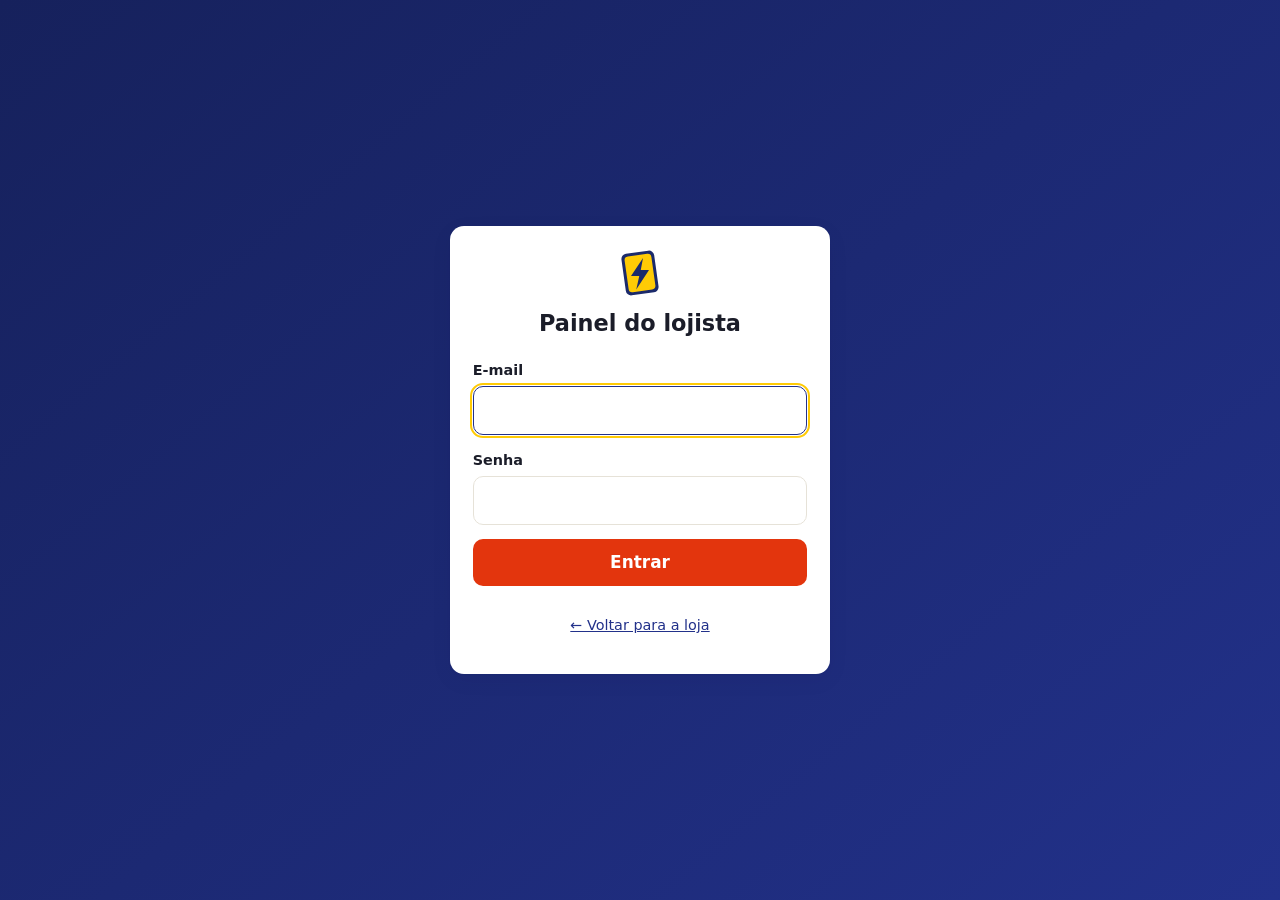
==== commit 1d3960e4: "Nova disposição da vitrine com filtros - Cabeçalho da seção (título dinâmico + busca), barra com tip" ====
--- a/admin.html
+++ b/admin.html
@@ -193,7 +193,7 @@
         <label>Idioma
           <select name="language">
             <option value="">—</option>
-            <option>Português</option><option>Inglês</option><option>Japonês</option><option>Espanhol</option><option>Outro</option>
+            <option>Português</option><option>Inglês</option><option>Japonês</option><option>Espanhol</option><option>Chinês</option><option>Coreano</option><option>Francês</option><option>Alemão</option><option>Italiano</option><option>Outro</option>
           </select>
         </label>
         <label>Preço (R$)<input name="price" required inputmode="decimal" placeholder="0,00"></label>
--- a/style.css
+++ b/style.css
@@ -4,26 +4,52 @@
   --on-navy: #fff; --on-yellow: #16215c; --on-red: #fff; --soft: #efece3; --field: #fff;
   --radius: 14px; --shadow: 0 1px 2px rgba(22,33,92,.06), 0 6px 20px rgba(22,33,92,.07);
   --font: ui-sans-serif, system-ui, -apple-system, "Segoe UI", Roboto, "Helvetica Neue", Arial, sans-serif;
+
+  /* Escala fluida: cresce suavemente de ~360px até ~1440px de largura, sem saltos */
+  --step--2: clamp(.7rem, .67rem + .14vw, .78rem);
+  --step--1: clamp(.8rem, .76rem + .2vw, .9rem);
+  --step-0: clamp(.94rem, .89rem + .24vw, 1.06rem);
+  --step-1: clamp(1.06rem, .98rem + .4vw, 1.3rem);
+  --step-2: clamp(1.25rem, 1.08rem + .85vw, 1.8rem);
+  --step-3: clamp(1.5rem, 1.18rem + 1.6vw, 2.45rem);
+  --step-4: clamp(1.8rem, 1.3rem + 2.6vw, 3.2rem);
+  --space-3xs: clamp(.2rem, .18rem + .1vw, .28rem);
+  --space-2xs: clamp(.35rem, .3rem + .2vw, .5rem);
+  --space-xs: clamp(.5rem, .44rem + .3vw, .7rem);
+  --space-s: clamp(.75rem, .66rem + .45vw, 1.05rem);
+  --space-m: clamp(1rem, .86rem + .7vw, 1.5rem);
+  --space-l: clamp(1.4rem, 1.1rem + 1.5vw, 2.5rem);
+  --space-xl: clamp(2rem, 1.4rem + 3vw, 4rem);
+  --gutter: clamp(.9rem, .5rem + 2vw, 2.5rem);
+  --container: 1240px;
+  --grid-gap: clamp(.6rem, .4rem + 1vw, 1.25rem);
+  --header-h: 64px;
+  --bottom-nav-h: 0px;
+  --ease: cubic-bezier(.2, .8, .2, 1);
 }
 * { box-sizing: border-box; }
-html { -webkit-text-size-adjust: 100%; }
-body { margin: 0; font-family: var(--font); background: var(--bg); color: var(--ink); line-height: 1.45; }
-img { max-width: 100%; display: block; }
+html { -webkit-text-size-adjust: 100%; scroll-behavior: smooth; scroll-padding-top: calc(var(--header-h) + 4rem); }
+body { margin: 0; font-family: var(--font); font-size: var(--step-0); background: var(--bg); color: var(--ink); line-height: 1.5; text-rendering: optimizeLegibility; -webkit-font-smoothing: antialiased; padding-bottom: var(--bottom-nav-h); }
+img { max-width: 100%; height: auto; display: block; }
 a { color: var(--link, var(--navy-2)); }
-h1, h2, h3, h4 { line-height: 1.15; margin: 0 0 .4em; }
+h1, h2, h3, h4 { line-height: 1.15; margin: 0 0 .4em; text-wrap: balance; }
+h1 { font-size: var(--step-4); } h2 { font-size: var(--step-2); } h3 { font-size: var(--step-1); }
+p { text-wrap: pretty; }
 [hidden] { display: none !important; }
-.muted { color: var(--muted); } .small { font-size: .85rem; } .center { text-align: center; }
+.muted { color: var(--muted); } .small { font-size: var(--step--1); } .center { text-align: center; }
 
 /* ---------- Top */
-.ribbon { background: var(--yellow); color: var(--on-yellow); text-align: center; font-size: .9rem; padding: .45rem 1rem; }
-.topbar { position: sticky; top: 0; z-index: 20; display: flex; align-items: center; gap: 1.2rem; padding: .7rem clamp(1rem, 4vw, 2.5rem); background: var(--navy); color: var(--on-navy); box-shadow: 0 2px 10px rgba(0,0,0,.15); }
-.brand { display: flex; align-items: center; gap: .55rem; color: inherit; text-decoration: none; font-weight: 800; font-size: 1.15rem; letter-spacing: -.01em; }
-.nav { display: flex; gap: .3rem; flex: 1; overflow-x: auto; }
-.nav a, .nav button { color: inherit; opacity: .82; text-decoration: none; padding: .45rem .8rem; border-radius: 999px; font: inherit; font-size: .95rem; background: none; border: 0; cursor: pointer; white-space: nowrap; display: inline-flex; align-items: center; gap: .35rem; }
+.ribbon { background: var(--yellow); color: var(--on-yellow); text-align: center; font-size: var(--step--1); padding: var(--space-2xs) var(--gutter); }
+.topbar { position: sticky; top: 0; z-index: 30; display: flex; align-items: center; gap: var(--space-m); padding: var(--space-xs) var(--gutter); transition: transform .3s var(--ease), padding .25s var(--ease), box-shadow .25s; background: var(--navy); color: var(--on-navy); box-shadow: 0 2px 10px rgba(0,0,0,.15); }
+.brand { display: flex; align-items: center; gap: .55rem; color: inherit; text-decoration: none; font-weight: 800; font-size: var(--step-1); letter-spacing: -.01em; min-width: 0; }
+.brand span { overflow: hidden; text-overflow: ellipsis; white-space: nowrap; }
+.nav { display: flex; gap: var(--space-3xs); flex: 1; overflow-x: auto; scrollbar-width: none; }
+.nav::-webkit-scrollbar { display: none; }
+.nav a, .nav button { color: inherit; opacity: .82; text-decoration: none; padding: var(--space-2xs) var(--space-s); min-height: 40px; border-radius: 999px; font: inherit; font-size: var(--step-0); transition: background .2s, opacity .2s; background: none; border: 0; cursor: pointer; white-space: nowrap; display: inline-flex; align-items: center; gap: .35rem; }
 .nav a:hover, .nav button:hover { background: color-mix(in srgb, var(--on-navy) 8%, transparent); }
 .nav a.active, .nav button.active { background: color-mix(in srgb, var(--on-navy) 14%, transparent); opacity: 1; }
 .nav a:hover, .nav button:hover { opacity: 1; }
-.cart-btn { display: flex; align-items: center; gap: .45rem; background: var(--yellow); color: var(--on-yellow); border: 0; border-radius: 999px; padding: .5rem .95rem; font: inherit; font-weight: 700; cursor: pointer; }
+.cart-btn { display: flex; align-items: center; gap: .45rem; background: var(--yellow); color: var(--on-yellow); border: 0; border-radius: 999px; padding: var(--space-2xs) var(--space-s); min-height: 42px; font: inherit; font-weight: 700; cursor: pointer; flex: none; }
 .cart-btn b { background: var(--navy); color: var(--on-navy); border-radius: 999px; min-width: 1.5rem; padding: 0 .4rem; text-align: center; font-size: .85rem; }
 .cart-btn b.bump { animation: bump .35s; }
 @keyframes bump { 50% { transform: scale(1.4); } }
@@ -31,44 +57,44 @@
 .badge { background: var(--red); color: var(--on-red); border-radius: 999px; font-size: .72rem; padding: .05rem .45rem; }
 .badge.warn { background: var(--yellow); color: var(--on-yellow); }
 
-main { max-width: 1200px; margin: 0 auto; padding: 1.5rem clamp(1rem, 4vw, 2.5rem) 3rem; min-height: 60vh; }
-.view.narrow { max-width: 640px; margin: 0 auto; }
-.footer { text-align: center; padding: 2rem 1rem; border-top: 1px solid var(--line); color: var(--ink); }
+main { width: min(var(--container), 100% - 2 * var(--gutter)); margin-inline: auto; padding-block: var(--space-m) var(--space-xl); min-height: 60vh; }
+.view.narrow { max-width: 42rem; margin-inline: auto; }
+.footer { text-align: center; padding: var(--space-l) var(--gutter); font-size: var(--step--1); border-top: 1px solid var(--line); color: var(--ink); }
 .footer p { margin: .2rem 0; }
 
 /* ---------- Hero */
-.hero { display: grid; grid-template-columns: 1.4fr 1fr; gap: 2rem; align-items: center; background: linear-gradient(120deg, var(--navy) 0%, var(--navy-2) 100%); color: var(--on-navy); border-radius: 22px; padding: clamp(1.5rem, 4vw, 3rem); margin-bottom: 1.8rem; overflow: hidden; position: relative; }
-.hero::after { content: ""; position: absolute; inset: auto -10% -60% 40%; height: 120%; background: radial-gradient(circle, color-mix(in srgb, var(--yellow) 25%, transparent), transparent 60%); pointer-events: none; }
-.eyebrow { text-transform: uppercase; letter-spacing: .12em; font-size: .75rem; color: var(--yellow); font-weight: 700; margin: 0 0 .6rem; }
-.hero h1 { font-size: clamp(1.7rem, 4vw, 2.7rem); letter-spacing: -.02em; }
+.hero { display: grid; grid-template-columns: repeat(auto-fit, minmax(min(100%, 21rem), 1fr)); gap: var(--space-l); align-items: center; background: linear-gradient(120deg, var(--navy) 0%, var(--navy-2) 100%); color: var(--on-navy); border-radius: calc(var(--radius) + 8px); padding: var(--space-l) clamp(1.25rem, .5rem + 4vw, 3.5rem); margin-bottom: var(--space-l); isolation: isolate; overflow: hidden; position: relative; }
+.hero::after { content: ""; position: absolute; inset: auto -10% -60% 40%; height: 120%; background: radial-gradient(circle, color-mix(in srgb, var(--yellow) 25%, transparent), transparent 60%); pointer-events: none; z-index: -1; }
+.eyebrow { text-transform: uppercase; letter-spacing: .12em; font-size: var(--step--2); color: var(--yellow); font-weight: 700; margin: 0 0 .6rem; }
+.hero h1 { font-size: var(--step-4); letter-spacing: -.02em; }
 .hero h1 span { color: var(--yellow); }
 .hero h1 span.h-title { color: inherit; }
-.lead { color: inherit; opacity: .85; max-width: 36ch; margin: 0; }
-.hero-cards { position: relative; height: 190px; }
-.hero-cards i { position: absolute; width: 120px; height: 168px; border-radius: 10px; left: 50%; top: 10px; background: linear-gradient(135deg, #fff6c7, var(--yellow) 40%, #f59e0b); border: 5px solid #ffe066; box-shadow: 0 10px 30px rgba(0,0,0,.35); }
+.lead { color: inherit; opacity: .85; max-width: 42ch; margin: 0; font-size: var(--step-0); }
+.hero-cards { position: relative; height: clamp(110px, 4rem + 11vw, 200px); }
+.hero-cards i { position: absolute; width: clamp(70px, 2.2rem + 6.5vw, 126px); aspect-ratio: 5 / 7; border-radius: 10px; left: 50%; top: 6%; background: linear-gradient(135deg, #fff6c7, var(--yellow) 40%, #f59e0b); border: 5px solid #ffe066; box-shadow: 0 10px 30px rgba(0,0,0,.35); }
 .hero-cards i:nth-child(1) { transform: translateX(-120%) rotate(-14deg); background: linear-gradient(135deg, #ffd5c7, var(--red)); }
 .hero-cards i:nth-child(2) { transform: translateX(-50%) rotate(0); z-index: 1; }
 .hero-cards i:nth-child(3) { transform: translateX(20%) rotate(14deg); background: linear-gradient(135deg, #c7e3ff, #3b82f6); }
 
 /* ---------- Toolbar & chips */
-.toolbar { display: flex; flex-wrap: wrap; gap: .8rem; align-items: center; justify-content: space-between; margin-bottom: 1.2rem; }
+.toolbar { display: flex; flex-wrap: wrap; gap: var(--space-xs) var(--space-s); align-items: center; justify-content: space-between; margin-bottom: var(--space-m); }
 .toolbar h2 { margin: 0; }
-.toolbar-right { display: flex; gap: .6rem; flex-wrap: wrap; align-items: center; }
-.chips { display: flex; gap: .4rem; flex-wrap: wrap; }
-.chip { border: 1px solid var(--line); background: var(--card); padding: .45rem .9rem; border-radius: 999px; font: inherit; font-size: .9rem; cursor: pointer; color: var(--ink); }
+.toolbar-right { display: flex; gap: var(--space-xs); flex-wrap: wrap; align-items: center; flex: 1 1 26rem; justify-content: flex-end; }
+.chips { display: flex; gap: var(--space-2xs); flex-wrap: wrap; }
+.chip { border: 1px solid var(--line); background: var(--card); padding: var(--space-2xs) var(--space-s); min-height: 40px; border-radius: 999px; font: inherit; font-size: var(--step--1); cursor: pointer; color: var(--ink); white-space: nowrap; transition: background .2s, color .2s, border-color .2s; }
 .chip.active { background: var(--navy); color: var(--on-navy); border-color: var(--navy); }
-input, select, textarea { font: inherit; color: inherit; border: 1px solid var(--line); border-radius: 10px; padding: .6rem .75rem; background: var(--field); width: 100%; }
+input, select, textarea { font: inherit; color: inherit; border: 1px solid var(--line); border-radius: 10px; padding: var(--space-xs) var(--space-s); min-height: 44px; background: var(--field); width: 100%; font-size: max(16px, var(--step-0)); }
 input:focus, select:focus, textarea:focus { outline: 2px solid var(--yellow); outline-offset: 1px; border-color: var(--navy-2); }
-.toolbar-right input[type=search] { width: 230px; }
+.toolbar-right input[type=search] { flex: 1 1 14rem; width: auto; min-width: 0; }
 .toolbar-right select { width: auto; }
-.check { display: inline-flex; align-items: center; gap: .4rem; font-size: .9rem; white-space: nowrap; }
-.check input { width: auto; }
+.check { display: inline-flex; align-items: center; gap: var(--space-2xs); font-size: var(--step--1); white-space: nowrap; min-height: 40px; }
+.check input { width: auto; min-height: 0; accent-color: var(--navy-2); }
 
 /* ---------- Buttons */
-.btn { display: inline-flex; align-items: center; justify-content: center; gap: .4rem; border: 0; border-radius: 10px; padding: .7rem 1.1rem; font: inherit; font-weight: 700; cursor: pointer; text-decoration: none; transition: transform .1s, filter .15s; }
+.btn { display: inline-flex; align-items: center; justify-content: center; gap: .4rem; border: 0; border-radius: 10px; padding: var(--space-xs) var(--space-m); min-height: 44px; font: inherit; font-weight: 700; cursor: pointer; text-decoration: none; transition: transform .1s, filter .15s; touch-action: manipulation; }
 .btn:active { transform: translateY(1px); }
 .btn:disabled { opacity: .45; cursor: not-allowed; }
-.btn.sm { padding: .45rem .8rem; font-size: .88rem; }
+.btn.sm { padding: var(--space-2xs) var(--space-s); min-height: 38px; font-size: var(--step--1); }
 .btn.block { width: 100%; }
 .btn.primary { background: var(--red); color: var(--on-red); } .btn.primary:hover:not(:disabled) { filter: brightness(1.08); }
 .btn.success { background: var(--green); color: #fff; }
@@ -81,38 +107,38 @@
 .link.danger { color: var(--red); }
 
 /* ---------- Product grid */
-.grid { display: grid; grid-template-columns: repeat(auto-fill, minmax(215px, 1fr)); gap: 1.1rem; }
-.product { background: var(--card); border-radius: var(--radius); box-shadow: var(--shadow); overflow: hidden; display: flex; flex-direction: column; transition: transform .18s, box-shadow .18s; }
+.grid { display: grid; grid-template-columns: repeat(auto-fill, minmax(min(calc((100% - var(--grid-gap)) / 2), clamp(10.5rem, 8rem + 6vw, 14rem)), 1fr)); gap: var(--grid-gap); }
+.product { container-type: inline-size; background: var(--card); border-radius: var(--radius); box-shadow: var(--shadow); overflow: hidden; display: flex; flex-direction: column; transition: transform .25s var(--ease), box-shadow .25s; content-visibility: auto; contain-intrinsic-size: auto 380px; }
 .product:hover { transform: translateY(-3px); box-shadow: 0 10px 30px rgba(22,33,92,.14); }
 .product.out { opacity: .6; }
 .product-media { position: relative; border: 0; padding: 0; background: var(--soft); cursor: pointer; aspect-ratio: 5 / 6; overflow: hidden; }
 .product-media::after { content: ""; position: absolute; inset: 0; background: linear-gradient(115deg, transparent 30%, rgba(255,255,255,.45) 45%, transparent 60%); transform: translateX(-100%); transition: transform .7s; pointer-events: none; }
 .product:hover .product-media::after { transform: translateX(100%); }
-.thumb { width: 100%; height: 100%; object-fit: contain; padding: .6rem; }
+.thumb { width: 100%; height: 100%; object-fit: contain; padding: 4%; }
 .thumb-empty { display: grid; place-items: center; background: repeating-linear-gradient(45deg, var(--soft) 0 10px, color-mix(in srgb, var(--soft) 50%, var(--bg)) 10px 20px); }
 .thumb-empty span { font-weight: 800; letter-spacing: .15em; font-size: .7rem; color: var(--muted); border: 2px dashed var(--line); padding: .4rem .6rem; border-radius: 6px; }
 .tag { position: absolute; top: .6rem; left: .6rem; font-size: .7rem; font-weight: 800; text-transform: uppercase; letter-spacing: .06em; padding: .22rem .55rem; border-radius: 6px; background: var(--navy); color: var(--on-navy); }
 .tag.lacrado { background: var(--red); color: var(--on-red); }
 .tag.star { top: auto; bottom: .6rem; background: var(--yellow); color: var(--on-yellow); }
 .tag.inline { position: static; display: inline-block; }
-.product-body { padding: .85rem .95rem 1rem; display: flex; flex-direction: column; flex: 1; }
-.product-body h3 { font-size: 1rem; margin-bottom: .2rem; }
-.detail { color: var(--muted); font-size: .8rem; margin: 0 0 .8rem; min-height: 1.2em; }
+.product-body { padding: clamp(.6rem, 5cqi, 1rem); display: flex; flex-direction: column; flex: 1; }
+.product-body h3 { font-size: clamp(.9rem, .7rem + 3cqi, 1.08rem); margin-bottom: .2rem; display: -webkit-box; -webkit-line-clamp: 2; -webkit-box-orient: vertical; overflow: hidden; }
+.detail { color: var(--muted); font-size: clamp(.72rem, .6rem + 2cqi, .82rem); margin: 0 0 var(--space-xs); min-height: 1.2em; display: -webkit-box; -webkit-line-clamp: 2; -webkit-box-orient: vertical; overflow: hidden; }
 .product-foot { margin-top: auto; display: flex; align-items: flex-end; justify-content: space-between; gap: .5rem; }
-.price { font-size: 1.15rem; color: var(--price, var(--navy)); display: block; }
-.price.big { font-size: 1.7rem; font-weight: 800; margin: .6rem 0 .1rem; }
-.stock { color: var(--muted); font-size: .75rem; } .stock.low { color: var(--red); font-weight: 700; }
+.price { font-size: clamp(1rem, .8rem + 4cqi, 1.25rem); color: var(--price, var(--navy)); display: block; }
+.price.big { font-size: var(--step-3); font-weight: 800; margin: .6rem 0 .1rem; }
+.stock { color: var(--muted); font-size: var(--step--2); } .stock.low { color: var(--red); font-weight: 700; }
 .empty { color: var(--muted); text-align: center; padding: 2.5rem 1rem; grid-column: 1 / -1; }
 
 /* ---------- Cards & forms */
-.card { background: var(--card); border-radius: var(--radius); box-shadow: var(--shadow); padding: 1.3rem; }
+.card { background: var(--card); border-radius: var(--radius); box-shadow: var(--shadow); padding: var(--space-m); }
 .form { display: grid; gap: .9rem; }
-.form label { display: grid; gap: .3rem; font-size: .88rem; font-weight: 600; }
+.form label { display: grid; gap: var(--space-3xs); font-size: var(--step--1); font-weight: 600; }
 .form label small { font-weight: 400; color: var(--muted); }
 .form label.check { display: inline-flex; font-weight: 500; }
-.row-form { grid-template-columns: 1fr 1fr auto; align-items: end; }
-.grid-2 { display: grid; grid-template-columns: 1fr 1fr; gap: .8rem 1rem; }
-.span-2 { grid-column: span 2; }
+.row-form { grid-template-columns: repeat(auto-fit, minmax(min(100%, 10rem), 1fr)); align-items: end; }
+.grid-2 { display: grid; grid-template-columns: repeat(auto-fit, minmax(min(100%, 15rem), 1fr)); gap: var(--space-s) var(--space-m); }
+.span-2 { grid-column: 1 / -1; }
 .hp { position: absolute; left: -9999px; width: 1px; height: 1px; opacity: 0; }
 .notice { background: #fff8d6; border: 1px solid #f5e08a; color: #5b4a00; padding: .7rem .9rem; border-radius: 10px; font-size: .9rem; margin: 0; }
 .shipping-info { font-size: .92rem; color: var(--muted); }
@@ -142,14 +168,14 @@
 .stock-val.low { color: var(--red); }
 
 /* ---------- Dialogs */
-.dialog { border: 0; border-radius: 18px; padding: 1.3rem; width: min(560px, calc(100% - 1.5rem)); max-height: calc(100dvh - 2rem); box-shadow: 0 20px 60px rgba(0,0,0,.3); background: var(--bg); color: var(--ink); }
-.dialog.wide { width: min(760px, calc(100% - 1.5rem)); }
+.dialog { border: 0; border-radius: 18px; padding: var(--space-m); width: min(560px, 100% - 1.5rem); max-height: calc(100dvh - 2rem); overscroll-behavior: contain; box-shadow: 0 20px 60px rgba(0,0,0,.3); background: var(--bg); color: var(--ink); }
+.dialog.wide { width: min(760px, 100% - 1.5rem); }
 .dialog::backdrop { background: rgba(10,14,40,.55); }
 .dialog-actions { display: flex; justify-content: flex-end; gap: .6rem; }
-.pd { display: grid; grid-template-columns: 1fr 1.1fr; gap: 1.3rem; margin-top: .8rem; }
+.pd { display: grid; grid-template-columns: repeat(auto-fit, minmax(min(100%, 15rem), 1fr)); gap: var(--space-m); margin-top: var(--space-xs); }
 .pd-media { background: var(--soft); border-radius: 12px; aspect-ratio: 5 / 6; overflow: hidden; }
 .pd-img { width: 100%; height: 100%; object-fit: contain; padding: .8rem; }
-.pd-info h2 { font-size: 1.4rem; }
+.pd-info h2 { font-size: var(--step-2); }
 .specs { display: grid; grid-template-columns: auto 1fr; gap: .25rem .8rem; font-size: .9rem; margin: .6rem 0; }
 .specs dt { color: var(--muted); } .specs dd { margin: 0; font-weight: 600; }
 .pd-desc { font-size: .92rem; white-space: pre-line; }
@@ -173,7 +199,7 @@
 .order { display: grid; gap: .9rem; border-left: 5px solid #ddd; }
 .s-border-pendente { border-left-color: var(--yellow); } .s-border-confirmado { border-left-color: var(--green); }
 .s-border-enviado { border-left-color: #3b82f6; } .s-border-recusado, .s-border-cancelado { border-left-color: var(--red); opacity: .8; }
-.order-grid { display: grid; grid-template-columns: 1fr 1.2fr; gap: 1.4rem; }
+.order-grid { display: grid; grid-template-columns: repeat(auto-fit, minmax(min(100%, 18rem), 1fr)); gap: var(--space-m); }
 .order-customer p { margin: .15rem 0; font-size: .92rem; }
 .order-items-box { background: var(--soft); border: 1px solid var(--line); border-radius: 10px; padding: .8rem 1rem; }
 .inline-money { display: inline-flex; align-items: center; gap: .3rem; font-weight: 600; }
@@ -199,7 +225,7 @@
 .switch input:checked + span { background: var(--green); }
 .switch input:checked + span::before { transform: translateX(18px); }
 .switch input:focus-visible + span { outline: 2px solid var(--yellow); }
-.image-field { display: grid; grid-template-columns: 110px 1fr; gap: 1rem; align-items: center; }
+.image-field { display: grid; grid-template-columns: auto minmax(min(100%, 14rem), 1fr); gap: var(--space-s); align-items: center; }
 .image-preview { width: 110px; height: 132px; background: var(--soft); border-radius: 10px; display: grid; place-items: center; overflow: hidden; }
 .image-preview img { width: 100%; height: 100%; object-fit: contain; }
 .image-inputs { display: grid; gap: .6rem; }
@@ -218,26 +244,9 @@
 .toast-err { background: #b91c1c; } .toast-warn { background: #a16207; }
 .toast.out { opacity: 0; transform: translateY(8px); }
 
-/* ---------- Responsivo */
-@media (max-width: 800px) {
-  .hero { grid-template-columns: 1fr; } .hero-cards { display: none; }
-  .order-grid, .pd { grid-template-columns: 1fr; }
-  .topbar { flex-wrap: wrap; gap: .6rem; }
-  .topbar .nav { order: 3; flex-basis: 100%; }
-  .cart-btn, .who { margin-left: auto; }
-  .cart-btn span { display: none; }
-}
-@media (max-width: 560px) {
-  .grid { grid-template-columns: repeat(2, 1fr); gap: .7rem; }
-  .product-foot { flex-direction: column; align-items: stretch; }
-  .grid-2, .row-form { grid-template-columns: 1fr; } .span-2 { grid-column: auto; }
-  .toolbar-right, .toolbar-right input[type=search] { width: 100%; }
-  .image-field { grid-template-columns: 1fr; }
-}
-
 /* ---------- Tema: logo, imagem de destaque, modo escuro */
-.brand img.custom-logo { width: auto; max-width: 180px; height: 38px; object-fit: contain; }
-.hero-img { max-height: 240px; width: 100%; object-fit: contain; position: relative; z-index: 1; }
+.brand img.custom-logo { width: auto; max-width: clamp(110px, 20vw, 190px); height: clamp(30px, 1.6rem + .6vw, 40px); object-fit: contain; }
+.hero-img { max-height: clamp(160px, 8rem + 10vw, 280px); width: 100%; object-fit: contain; position: relative; z-index: 1; }
 .dialog { background: var(--bg); }
 .theme-dark .notice { background: color-mix(in srgb, var(--yellow) 14%, var(--card)); border-color: color-mix(in srgb, var(--yellow) 30%, var(--card)); color: var(--ink); }
 .theme-dark .shipping-info.free { background: color-mix(in srgb, #22c55e 18%, var(--card)); color: #86efac; }
@@ -275,4 +284,224 @@
 .dirty-dot { display: inline-block; width: 8px; height: 8px; border-radius: 50%; background: var(--red); margin-right: .3rem; }
 @media (max-width: 1000px) { .appearance { grid-template-columns: 1fr; } .preview-pane { position: static; } .preview-frame { height: 640px; } }
 .field-label { font-size: .88rem; font-weight: 600; margin: 0 0 .35rem; }
-@media (max-width: 560px) { .brand img.custom-logo { max-width: 120px; height: 32px; } .brand { font-size: 1rem; } }
+
+/* =====================================================================
+   NAVEGAÇÃO, MICROINTERAÇÕES E ACESSIBILIDADE
+   ===================================================================== */
+.skip-link { position: absolute; left: var(--space-s); top: -100px; z-index: 100; background: var(--yellow); color: var(--on-yellow); padding: var(--space-xs) var(--space-s); border-radius: 8px; font-weight: 700; }
+.skip-link:focus { top: var(--space-s); }
+:focus-visible { outline: 3px solid color-mix(in srgb, var(--yellow) 75%, var(--navy-2)); outline-offset: 2px; }
+input:focus-visible, select:focus-visible, textarea:focus-visible { outline-offset: 1px; }
+
+/* Cabeçalho: encolhe ao rolar e se esconde ao descer (volta ao subir) */
+.topbar.scrolled { padding-block: var(--space-2xs); box-shadow: 0 6px 24px rgba(0,0,0,.18); }
+html.nav-hidden .topbar { transform: translateY(-110%); }
+
+/* Filtros fixos logo abaixo do cabeçalho */
+.toolbar.sticky { position: sticky; top: calc(var(--header-h) - 1px); z-index: 20; margin-inline: calc(-1 * var(--space-xs)); padding: var(--space-xs); border-radius: 0 0 var(--radius) var(--radius);
+  background: color-mix(in srgb, var(--bg) 86%, transparent); backdrop-filter: saturate(1.4) blur(10px); -webkit-backdrop-filter: saturate(1.4) blur(10px); transition: top .3s var(--ease), box-shadow .2s; }
+html.nav-hidden .toolbar.sticky { top: 0; }
+.toolbar.sticky.stuck { box-shadow: 0 8px 18px -12px rgba(0,0,0,.35); }
+.toolbar .chips.scroll { flex-wrap: nowrap; overflow-x: auto; scroll-snap-type: x proximity; scrollbar-width: none; mask-image: linear-gradient(90deg, #000 88%, transparent); padding-right: var(--space-m); }
+.toolbar .chips.scroll::-webkit-scrollbar { display: none; }
+.toolbar .chips.scroll .chip { scroll-snap-align: start; }
+.result-count { font-size: var(--step--1); color: var(--muted); margin: calc(-1 * var(--space-xs)) 0 var(--space-s); min-height: 1.4em; }
+.search-wrap { position: relative; flex: 1 1 14rem; display: flex; min-width: 0; }
+.search-wrap input { padding-right: 2.4rem; }
+.search-wrap kbd { position: absolute; right: .6rem; top: 50%; transform: translateY(-50%); font: 600 .72rem/1 ui-monospace, monospace; padding: .2rem .4rem; border: 1px solid var(--line); border-radius: 5px; color: var(--muted); pointer-events: none; }
+.search-wrap input:focus + kbd, .search-wrap input:not(:placeholder-shown) + kbd { display: none; }
+
+/* Card: rodapé empilha quando o PRÓPRIO card fica estreito (container query) */
+@container (max-width: 13rem) {
+  .product-foot { flex-direction: column; align-items: stretch; gap: var(--space-2xs); }
+  .product-foot .btn { width: 100%; }
+}
+.product:hover, .product:focus-within { transform: translateY(-3px); box-shadow: 0 12px 30px rgba(22,33,92,.16); }
+.product img.thumb { transition: transform .4s var(--ease), opacity .3s; }
+.product:hover img.thumb { transform: scale(1.04); }
+img.thumb[data-loading] { opacity: 0; }
+
+/* Esqueleto enquanto carrega (sem "pulos" de layout) */
+.skeleton { pointer-events: none; }
+.skeleton .product-media, .skeleton .sk-line { background: linear-gradient(90deg, var(--soft) 25%, color-mix(in srgb, var(--soft) 40%, var(--card)) 50%, var(--soft) 75%); background-size: 200% 100%; animation: shimmer 1.3s infinite linear; }
+.sk-line { height: .85em; border-radius: 6px; margin-bottom: .55em; }
+.sk-line.w60 { width: 60%; } .sk-line.w40 { width: 40%; } .sk-line.w80 { width: 80%; }
+@keyframes shimmer { to { background-position: -200% 0; } }
+
+/* Barra de navegação inferior (celular) */
+.bottom-nav { display: none; }
+@media (max-width: 47.99rem) {
+  :root { --bottom-nav-h: calc(62px + env(safe-area-inset-bottom)); }
+  body[data-page="loja"] .topbar .nav, body[data-page="loja"] .cart-btn { display: none; }
+  body[data-page="loja"] .topbar { justify-content: center; }
+  .bottom-nav { display: grid; grid-template-columns: repeat(4, 1fr); position: fixed; inset: auto 0 0 0; z-index: 35; height: var(--bottom-nav-h);
+    padding-bottom: env(safe-area-inset-bottom); background: color-mix(in srgb, var(--card) 92%, transparent); backdrop-filter: blur(12px); -webkit-backdrop-filter: blur(12px);
+    border-top: 1px solid var(--line); box-shadow: 0 -6px 20px rgba(0,0,0,.08); }
+  .bottom-nav a, .bottom-nav button { display: grid; place-items: center; align-content: center; gap: 2px; color: var(--muted); text-decoration: none; font: 600 var(--step--2)/1.1 var(--font); background: none; border: 0; cursor: pointer; position: relative; -webkit-tap-highlight-color: transparent; }
+  .bottom-nav svg { width: 24px; height: 24px; transition: transform .2s var(--ease); }
+  .bottom-nav .active { color: var(--navy-2); }
+  .theme-dark .bottom-nav .active { color: var(--yellow); }
+  .bottom-nav .active svg { transform: translateY(-2px); }
+  .bottom-nav .active::before { content: ""; position: absolute; top: 0; width: 28px; height: 3px; border-radius: 0 0 3px 3px; background: currentColor; }
+  .bottom-nav b { position: absolute; top: 6px; left: calc(50% + 6px); min-width: 18px; height: 18px; padding: 0 5px; border-radius: 999px; background: var(--red); color: var(--on-red); font-size: .68rem; display: grid; place-items: center; }
+  .bottom-nav b.bump { animation: bump .35s; }
+  .toasts { bottom: calc(var(--bottom-nav-h) + .8rem); }
+  /* Diálogos viram "folhas" que sobem de baixo — mais naturais no polegar */
+  .dialog, .dialog.wide { width: 100%; max-width: 100%; margin: auto 0 0; border-radius: 20px 20px 0 0; max-height: 92dvh; padding-bottom: calc(var(--space-m) + env(safe-area-inset-bottom)); }
+  .dialog[open] { animation: sheet-up .3s var(--ease); }
+  .drawer { width: 100%; }
+}
+@keyframes sheet-up { from { transform: translateY(40px); opacity: .4; } }
+
+/* Botão voltar ao topo */
+.to-top { position: fixed; right: var(--gutter); bottom: calc(var(--bottom-nav-h) + var(--space-m)); z-index: 25; width: 46px; height: 46px; border-radius: 50%; border: 0;
+  background: var(--navy); color: var(--on-navy); box-shadow: 0 8px 20px rgba(0,0,0,.25); cursor: pointer; display: grid; place-items: center;
+  opacity: 0; transform: translateY(12px) scale(.9); pointer-events: none; transition: opacity .25s, transform .25s var(--ease); }
+.to-top.show { opacity: 1; transform: none; pointer-events: auto; }
+
+/* Troca de seção suave (View Transitions) */
+::view-transition-old(root), ::view-transition-new(root) { animation-duration: .22s; }
+.view:not([hidden]) { animation: view-in .3s var(--ease); }
+@keyframes view-in { from { opacity: 0; transform: translateY(6px); } }
+
+/* Painel em telas pequenas */
+@media (max-width: 47.99rem) {
+  .admin .topbar { flex-wrap: wrap; }
+  .admin .topbar .nav { order: 3; flex-basis: 100%; }
+  .admin .who { margin-left: auto; }
+  .table th:nth-child(3), .table td:nth-child(3) { display: none; }
+}
+
+/* Quem prefere menos movimento */
+@media (prefers-reduced-motion: reduce) {
+  *, *::before, *::after { animation-duration: .01ms !important; animation-iteration-count: 1 !important; transition-duration: .01ms !important; scroll-behavior: auto !important; }
+}
+/* reserva espaço enquanto os produtos carregam (evita o rodapé "pular") */
+.grid[aria-busy="true"] { min-height: 110vh; }
+
+/* "Só em estoque" com cara de chip, ao lado dos filtros */
+.chip-check { display: inline-flex; align-items: center; gap: .4rem; cursor: pointer; }
+.chip-check input { width: 1rem; height: 1rem; min-height: 0; margin: 0; accent-color: var(--navy-2); }
+.chip-check:has(input:checked) { border-color: var(--navy-2); color: var(--navy-2); background: color-mix(in srgb, var(--navy-2) 8%, var(--card)); }
+.theme-dark .chip-check:has(input:checked) { color: var(--yellow); border-color: var(--yellow); }
+.toolbar-right select { flex: 0 1 11rem; min-width: 7.5rem; }
+.toolbar-right { flex-wrap: nowrap; }
+.toolbar > * { min-width: 0; }
+.toolbar-right { flex: 1 1 22rem; min-width: 0; }
+.search-wrap { flex: 1 1 10rem; }
+.search-wrap input, .toolbar-right input[type=search] { width: 100%; min-width: 0; flex: 1 1 auto; }
+.toolbar-right select { flex: 0 0 auto; width: clamp(7.5rem, 5rem + 8vw, 11rem); min-width: 0; }
+html, body { overflow-x: clip; }
+@media (hover: none) { .search-wrap kbd { display: none; } .search-wrap input { padding-right: var(--space-s); } }
+.toolbar-right select { padding-right: 1.6rem; text-overflow: ellipsis; }
+.table td:nth-child(2) small { display: -webkit-box; -webkit-line-clamp: 2; -webkit-box-orient: vertical; overflow: hidden; max-width: 34ch; }
+.table td:nth-child(2) { min-width: 9rem; }
+
+/* ---------- Lupa na imagem do produto */
+.pd-media.zoomable { position: relative; overflow: visible; cursor: zoom-in; touch-action: none; user-select: none; -webkit-user-select: none; }
+.pd-media.zoomable .pd-img { border-radius: inherit; -webkit-user-drag: none; }
+.pd-media.zooming { cursor: none; }
+.zoom-lens { position: fixed; left: 0; top: 0; z-index: 50; width: clamp(198px, 9.9rem + 10.8vw, 324px); aspect-ratio: 1; border-radius: 50%; pointer-events: none;
+  border: 3px solid #fff; background-color: var(--card); background-repeat: no-repeat;
+  box-shadow: 0 0 0 1px rgba(0,0,0,.18), 0 14px 34px rgba(0,0,0,.38), inset 0 0 18px rgba(0,0,0,.12);
+  opacity: 0; transform: translate(-50%, -50%) scale(.55); transition: opacity .15s, transform .18s var(--ease); }
+.zoom-lens.on { opacity: 1; transform: translate(-50%, -50%) scale(1); }
+.zoom-hint { position: absolute; left: 50%; bottom: .6rem; transform: translateX(-50%); white-space: nowrap; pointer-events: none;
+  font-size: var(--step--2); font-weight: 600; color: #fff; background: rgba(0,0,0,.62); padding: .28rem .7rem; border-radius: 999px; transition: opacity .2s; }
+.pd-media.zooming .zoom-hint { opacity: 0; }
+
+/* =====================================================================
+   VITRINE: cabeçalho, barra de controle, filtros e novo card
+   ===================================================================== */
+.shop-head { display: flex; flex-wrap: wrap; align-items: flex-end; justify-content: space-between; gap: var(--space-s) var(--space-l); margin: var(--space-l) 0 var(--space-m); }
+.shop-eyebrow { margin: 0 0 .15rem; font-size: var(--step--2); font-weight: 800; letter-spacing: .16em; text-transform: uppercase; color: var(--link, var(--navy-2)); }
+.shop-title { margin: 0; font-size: var(--step-3); letter-spacing: -.02em; }
+.shop-search { flex: 1 1 18rem; max-width: 28rem; }
+.search-ico { position: absolute; left: .85rem; top: 50%; width: 18px; height: 18px; transform: translateY(-50%); color: var(--muted); pointer-events: none; }
+.shop-search input { padding-left: 2.6rem; border-radius: 12px; background: var(--card); }
+
+.toolbar.shop-bar { display: grid; grid-template-columns: 1fr auto 1fr; align-items: center; gap: var(--space-xs) var(--space-s); flex-wrap: nowrap; }
+.bar-left { display: flex; align-items: center; gap: var(--space-xs); min-width: 0; }
+.segmented { display: inline-flex; gap: 2px; padding: 4px; background: var(--card); border: 1px solid var(--line); border-radius: 12px; overflow-x: auto; scrollbar-width: none; min-width: 0; }
+.segmented::-webkit-scrollbar { display: none; }
+.seg { border: 0; background: none; color: var(--muted); font: 700 var(--step--1)/1 var(--font); padding: .55rem .9rem; border-radius: 8px; white-space: nowrap; cursor: pointer; min-height: 36px; transition: background .2s, color .2s; }
+.seg:hover { color: var(--ink); }
+.seg.active { background: var(--navy); color: var(--on-navy); box-shadow: 0 2px 8px color-mix(in srgb, var(--navy) 35%, transparent); }
+.filter-btn { display: inline-flex; align-items: center; gap: .45rem; flex: none; min-height: 46px; padding: .5rem .95rem; border: 1px solid var(--line); border-radius: 12px; background: var(--card); color: var(--ink); font: 700 var(--step--1)/1 var(--font); cursor: pointer; transition: border-color .2s; }
+.filter-btn svg { width: 18px; height: 18px; color: var(--link, var(--navy-2)); }
+.filter-btn:hover, .filter-btn.on { border-color: var(--navy-2); }
+.filter-btn b { min-width: 20px; height: 20px; padding: 0 6px; border-radius: 999px; background: var(--red); color: var(--on-red); font-size: .72rem; display: grid; place-items: center; }
+.shop-bar .result-count { margin: 0; text-align: center; white-space: nowrap; }
+.shop-bar .result-count b { color: var(--ink); }
+.sort-wrap { justify-self: end; display: inline-flex; align-items: center; gap: .55rem; font-size: var(--step--1); color: var(--muted); white-space: nowrap; }
+.sort-wrap select { width: auto; min-width: 10.5rem; border-radius: 12px; background: var(--card); font-weight: 600; }
+.active-filters { display: flex; flex-wrap: wrap; align-items: center; gap: .45rem; margin: 0 0 var(--space-s); }
+.a-pill { display: inline-flex; align-items: center; gap: .45rem; padding: .3rem .75rem; border: 1px solid var(--navy-2); border-radius: 999px; background: color-mix(in srgb, var(--navy-2) 9%, var(--card)); color: var(--link, var(--navy-2)); font: 600 var(--step--1)/1.2 var(--font); cursor: pointer; }
+.a-pill span { font-size: .7rem; opacity: .7; }
+.a-pill:hover span { opacity: 1; }
+@media (max-width: 47.99rem) {
+  .toolbar.shop-bar { grid-template-columns: 1fr auto; }
+  .bar-left { grid-column: 1 / -1; }
+  .segmented { flex: 1; }
+  .seg { flex: 1; padding-inline: .6rem; }
+  .shop-bar .result-count { text-align: left; }
+  .sort-wrap span { display: none; }
+  .sort-wrap select { min-width: 0; width: 9.5rem; min-height: 40px; }
+  .shop-search { max-width: none; }
+}
+
+/* Janela de filtros */
+.filter-dialog { width: min(600px, 100% - 1.5rem); }
+.filter-dialog .dialog-head h2 { display: flex; align-items: center; gap: .5rem; font-size: var(--step-1); }
+.filter-dialog .dialog-head h2 svg { color: var(--link, var(--navy-2)); }
+.filter-body { display: grid; gap: var(--space-m); margin: var(--space-s) 0 var(--space-m); }
+.f-group { border: 0; padding: 0; margin: 0; min-width: 0; display: grid; gap: .6rem; }
+.f-group legend { padding: 0; margin-bottom: .55rem; font-size: var(--step--2); font-weight: 800; letter-spacing: .12em; text-transform: uppercase; color: var(--muted); }
+.f-chips { display: flex; flex-wrap: wrap; gap: .45rem; }
+.f-chip { display: inline-flex; align-items: center; gap: .4rem; min-height: 38px; padding: .4rem .85rem; border: 1px solid var(--line); border-radius: 999px; background: var(--card); color: var(--ink); font: 600 var(--step--1)/1.1 var(--font); cursor: pointer; transition: background .15s, border-color .15s, color .15s; }
+.f-chip:hover { border-color: var(--navy-2); }
+.f-chip .f-pre { font-size: .64rem; font-weight: 800; opacity: .7; }
+.f-chip .f-n { font-size: .72rem; font-weight: 600; color: var(--muted); }
+.f-chip.on { background: var(--navy); border-color: var(--navy); color: var(--on-navy); }
+.f-chip.on .f-n { color: inherit; opacity: .75; }
+.f-range-sum { margin: 0; font-weight: 700; color: var(--link, var(--navy-2)); }
+.range2 { position: relative; height: 30px; }
+.range2-track { position: absolute; left: 11px; right: 11px; top: 50%; height: 6px; transform: translateY(-50%); border-radius: 99px; background: var(--line); }
+.range2-track i { position: absolute; top: 0; bottom: 0; border-radius: inherit; background: var(--navy-2); }
+.range2 input[type=range] { position: absolute; inset: 0; width: 100%; height: 30px; min-height: 0; margin: 0; padding: 0; border: 0; background: none; outline: none; pointer-events: none; -webkit-appearance: none; appearance: none; }
+.range2 input[type=range]::-webkit-slider-runnable-track { background: none; }
+.range2 input[type=range]::-moz-range-track { background: none; }
+.range2 input[type=range]::-webkit-slider-thumb { -webkit-appearance: none; pointer-events: auto; width: 22px; height: 22px; border-radius: 50%; background: #fff; border: 3px solid var(--navy-2); box-shadow: 0 2px 6px rgba(0,0,0,.25); cursor: grab; }
+.range2 input[type=range]::-moz-range-thumb { pointer-events: auto; width: 16px; height: 16px; border-radius: 50%; background: #fff; border: 3px solid var(--navy-2); box-shadow: 0 2px 6px rgba(0,0,0,.25); cursor: grab; }
+.range2 input[type=range]:focus-visible::-webkit-slider-thumb { outline: 3px solid var(--yellow); outline-offset: 2px; }
+.f-range-labels { display: flex; justify-content: space-between; font-size: var(--step--1); color: var(--muted); }
+.f-range-labels b { color: var(--ink); }
+.f-switch { display: flex; align-items: center; gap: .7rem; font-size: var(--step--1); font-weight: 600; cursor: pointer; }
+.f-switch input { position: absolute; opacity: 0; width: 1px; height: 1px; }
+.f-switch-ui { position: relative; flex: none; width: 44px; height: 26px; border-radius: 99px; background: var(--line); transition: background .2s; }
+.f-switch-ui::before { content: ""; position: absolute; top: 3px; left: 3px; width: 20px; height: 20px; border-radius: 50%; background: #fff; box-shadow: 0 1px 3px rgba(0,0,0,.3); transition: transform .2s var(--ease); }
+.f-switch input:checked + .f-switch-ui { background: var(--green); }
+.f-switch input:checked + .f-switch-ui::before { transform: translateX(18px); }
+.f-switch input:focus-visible + .f-switch-ui { outline: 3px solid var(--yellow); outline-offset: 2px; }
+.filter-dialog .dialog-actions { justify-content: space-between; }
+
+/* Novo card de produto */
+.product-media { aspect-ratio: 63 / 88; }
+.product .thumb { padding: 5%; }
+.tag.star { top: .6rem; bottom: auto; left: auto; right: .6rem; padding: .22rem .45rem; }
+.pill-badge { position: absolute; bottom: .55rem; display: inline-flex; align-items: center; gap: .3rem; padding: .32rem .5rem; border-radius: 8px; font: 800 clamp(.62rem, .5rem + 1.6cqi, .74rem)/1 var(--font); letter-spacing: .02em; color: #fff; background: rgba(14, 17, 30, .78); backdrop-filter: blur(4px); -webkit-backdrop-filter: blur(4px); }
+.pill-badge.lang { left: .55rem; }
+.pill-badge.lang small { font-size: .82em; opacity: .7; }
+.pill-badge.cond { right: .55rem; }
+.product-body h3 .num { color: var(--muted); font-weight: 500; font-size: .86em; }
+.product-body .detail { -webkit-line-clamp: 1; min-height: 1.3em; margin-bottom: .35rem; }
+.price-row { margin-top: auto; display: flex; align-items: baseline; justify-content: space-between; gap: .5rem; }
+.price-row .price { font-weight: 800; }
+.units { font-size: var(--step--2); font-weight: 600; color: var(--muted); }
+.units.low { color: var(--red); }
+.btn.buy { width: 100%; margin-top: .65rem; min-height: 42px; }
+.filter-dialog .dialog-actions { position: sticky; z-index: 2; bottom: calc(-1 * var(--space-m)); margin: 0 calc(-1 * var(--space-m)) calc(-1 * var(--space-m)); padding: var(--space-s) var(--space-m); background: var(--bg); border-top: 1px solid var(--line); }
+@media (max-width: 47.99rem) {
+  .filter-dialog .dialog-actions { bottom: calc(-1 * (var(--space-m) + env(safe-area-inset-bottom))); margin-bottom: calc(-1 * (var(--space-m) + env(safe-area-inset-bottom))); padding-bottom: calc(var(--space-s) + env(safe-area-inset-bottom)); }
+  .filter-dialog .dialog-actions .btn { flex: 1; }
+}
